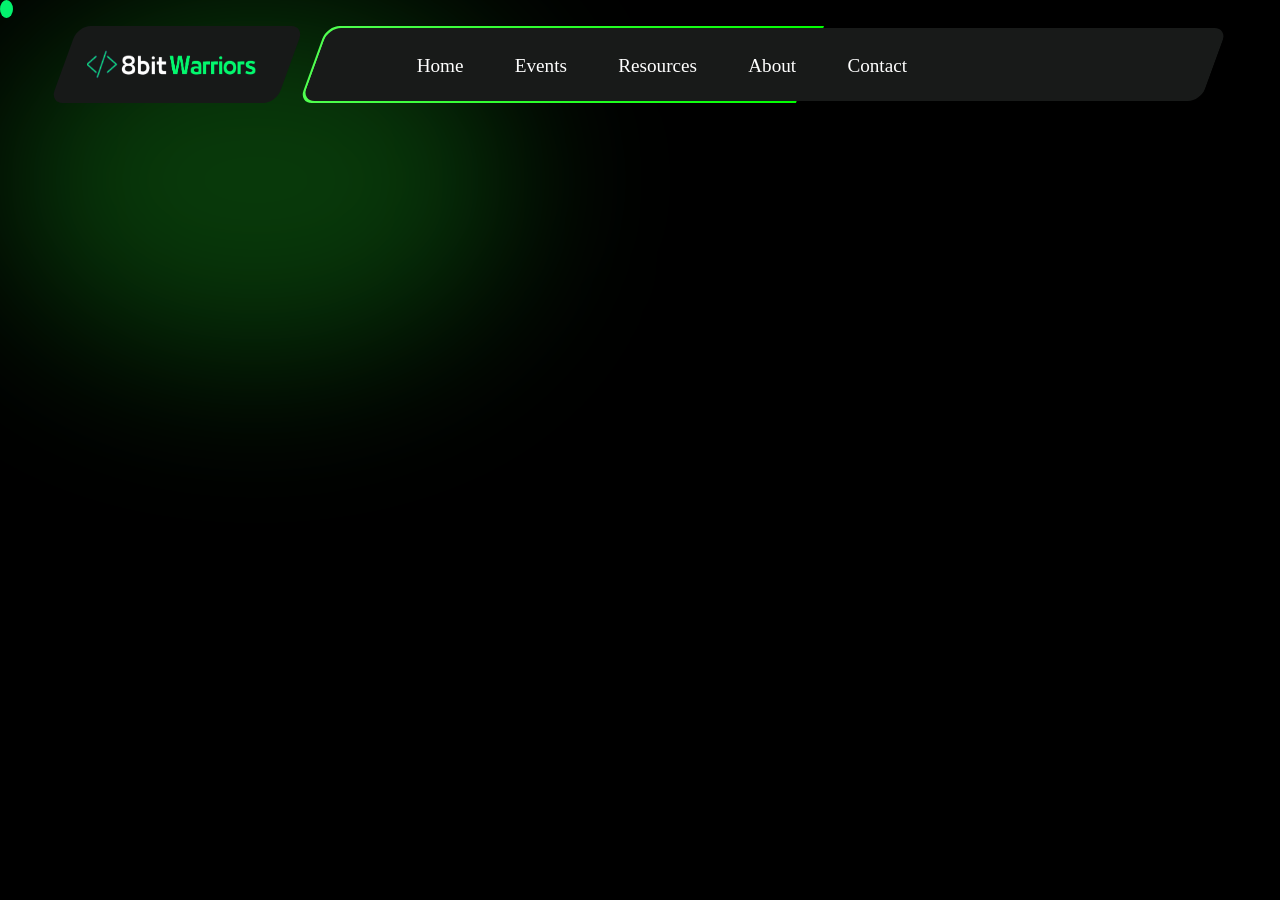
==== index.html @ b66afc51 "nav bar added" ====
<!DOCTYPE html>
<html lang="en">
<head>
    <meta charset="UTF-8">
    <meta name="viewport" content="width=device-width, initial-scale=1.0">
    <title>Document</title>
    <link rel="stylesheet" href="index.css">
</head>
<body>
    <div class="main">
        <div class="cursor"></div>
            <div class="cursor-blur"></div>
            <div class="header">
                <div class="navbar">
                    <div class="navleft">
                        <div class="border1">
                            <img src="./Images/8bitwarriors-removebg-preview.png">
                        </div>
                    </div>
                    <div class="navwrap">
                        <div class="lightning"></div>
                        <div class="navright">
                            <div class="border2">
                                    <div class="inner-div">
                                        <a href="https://www.youtube.com/">Home</a>
                                        <a href="#">Events</a>
                                        <a href="#">Resources</a>
                                        <a href="#">About</a>
                                        <a href="#">Contact</a>
                                    </div>
                                    <div class="movinglight">
                                        
                                    </div>
                                </div>
                            </div>
                        </div>
                    </div>
            </div>
            <div class="page1">
                
            </div>
            </div>
        </div>
        <script src="index.js"></script>
    
    
</body>
</html>
---- index.css ----
*{
    margin: 0;
    padding: 0;
    box-sizing: border-box;
    font-family: 'Gilroy';
}
html,body{
    height: 100%;
    width: 100%;
    background-color: black;
}

body{
    cursor: none;
}
.cursor {
    height: 2%;
    width: 1%;
    background-color: #04F96E;
    border-radius: 50%;
    position: absolute;
    z-index: 19;
    mix-blend-mode: difference;
    transition: all linear 0.1s;
}
.cursor-blur {
    height: 40%;
    width:40%;
    background-color: rgba(28, 191, 33, 0.3);
    border-radius: 50%;
    position: absolute;
    filter: blur(80px);
    z-index: 9;
    transition: all linear 0.4s;
}
.main{
    height: 100vh;
    width: 100%;
    overflow: hidden;
    position: relative;
}
.header{
    display: flex;
    align-items: center;
    justify-content: center;
    height: 6vw;
    margin: auto;
    margin-top: 2vw;
    width: 100%;
    overflow: hidden;

}
.navbar{
    /* margin-top: 2vw; */
    height: 6vw;
    width: 90%;
    position: absolute;
    z-index: 99;
    /* background-color: rgb(0, 0, 0); */
    display: flex;
    gap: 2%;
    /* clip-path: polygon(10% 0%, 90% 0%, 100% 100%, 0% 100%); */
    transform-origin: right;
    /* clip-path: polygon(0 0, 100% 0, 100% 100%, 0 80%);    */
    
}
.navleft{
    height: 100%;
    width: 20%;
    background-color:#171918;
    border-radius: 1vw;
    transform: skew(-20deg);
}
.navright{
    height: 96%;
    width: 99.5%;
    /* background-color:black; */
    border-radius: 1vw;
    pointer-events: none;
    overflow: hidden;
}
.border2{
    height: 100%;
    width: 100%;
    background-color: #181A19;
    
    position: relative;
    pointer-events: none;
    
} 



.lightning{
    position: absolute;
    top: -200%;
    right: 45%;
    height: 50vh;
    width: 190vh;
    background:linear-gradient(to right,transparent,rgb(230, 255, 230),rgb(92, 255, 92),rgb(0, 255, 0));
    transform-origin: bottom right;
    animation: animate 5s linear infinite;
    pointer-events: none;
}
                @keyframes animate{
                    0%{
                        transform: rotate(0deg);
                    }
                    100%{
                        transform: rotate(360deg);
                    }
                }
                .navwrap{
                    transform: skew(-20deg);
                    height: 100%;
                    width: 80%;
                    /* background-color: rgba(109, 109, 109, 0.409); */
                    
                    border-radius: 1vw;
                    overflow: hidden;
                    position: relative;
                    display: flex;
                    align-items: center;
                    justify-content: center;
                    pointer-events: none;
}

.navleft .border1 img{
    height: 100%;
    width: 95%;
    padding: 10%;
    
    
}
.border2 h4{
    color: white;
    font-style: normal;
    display: flex;
    flex-direction: row;
    
    
}


.inner-div{
    height: 5vw;
    width: 80%;

    position: absolute;
    z-index: 100;
    transform: skew(20deg);
    display: flex;
    align-items: center;
    pointer-events: auto;
    padding: 3vw 6vw;
    font-size: 1.5vw;
    pointer-events: none;
}
.border1{
    width: 100%;
    height: 100%;
    transform: skew(20deg);
}

.inner-div a {
   text-decoration: none;
   color: white;
   font-style: normal;
   pointer-events: auto;
   padding: 2vw 2vw;
   
}
.inner-div a:hover{
    border-radius: 5%;
    cursor: pointer;
}
.page1{
    color: white;
}
.page1 h1{
    color: rgb(188, 43, 255);
}
.page1 h1:hover .cursor{
    transform: scale(2);
}
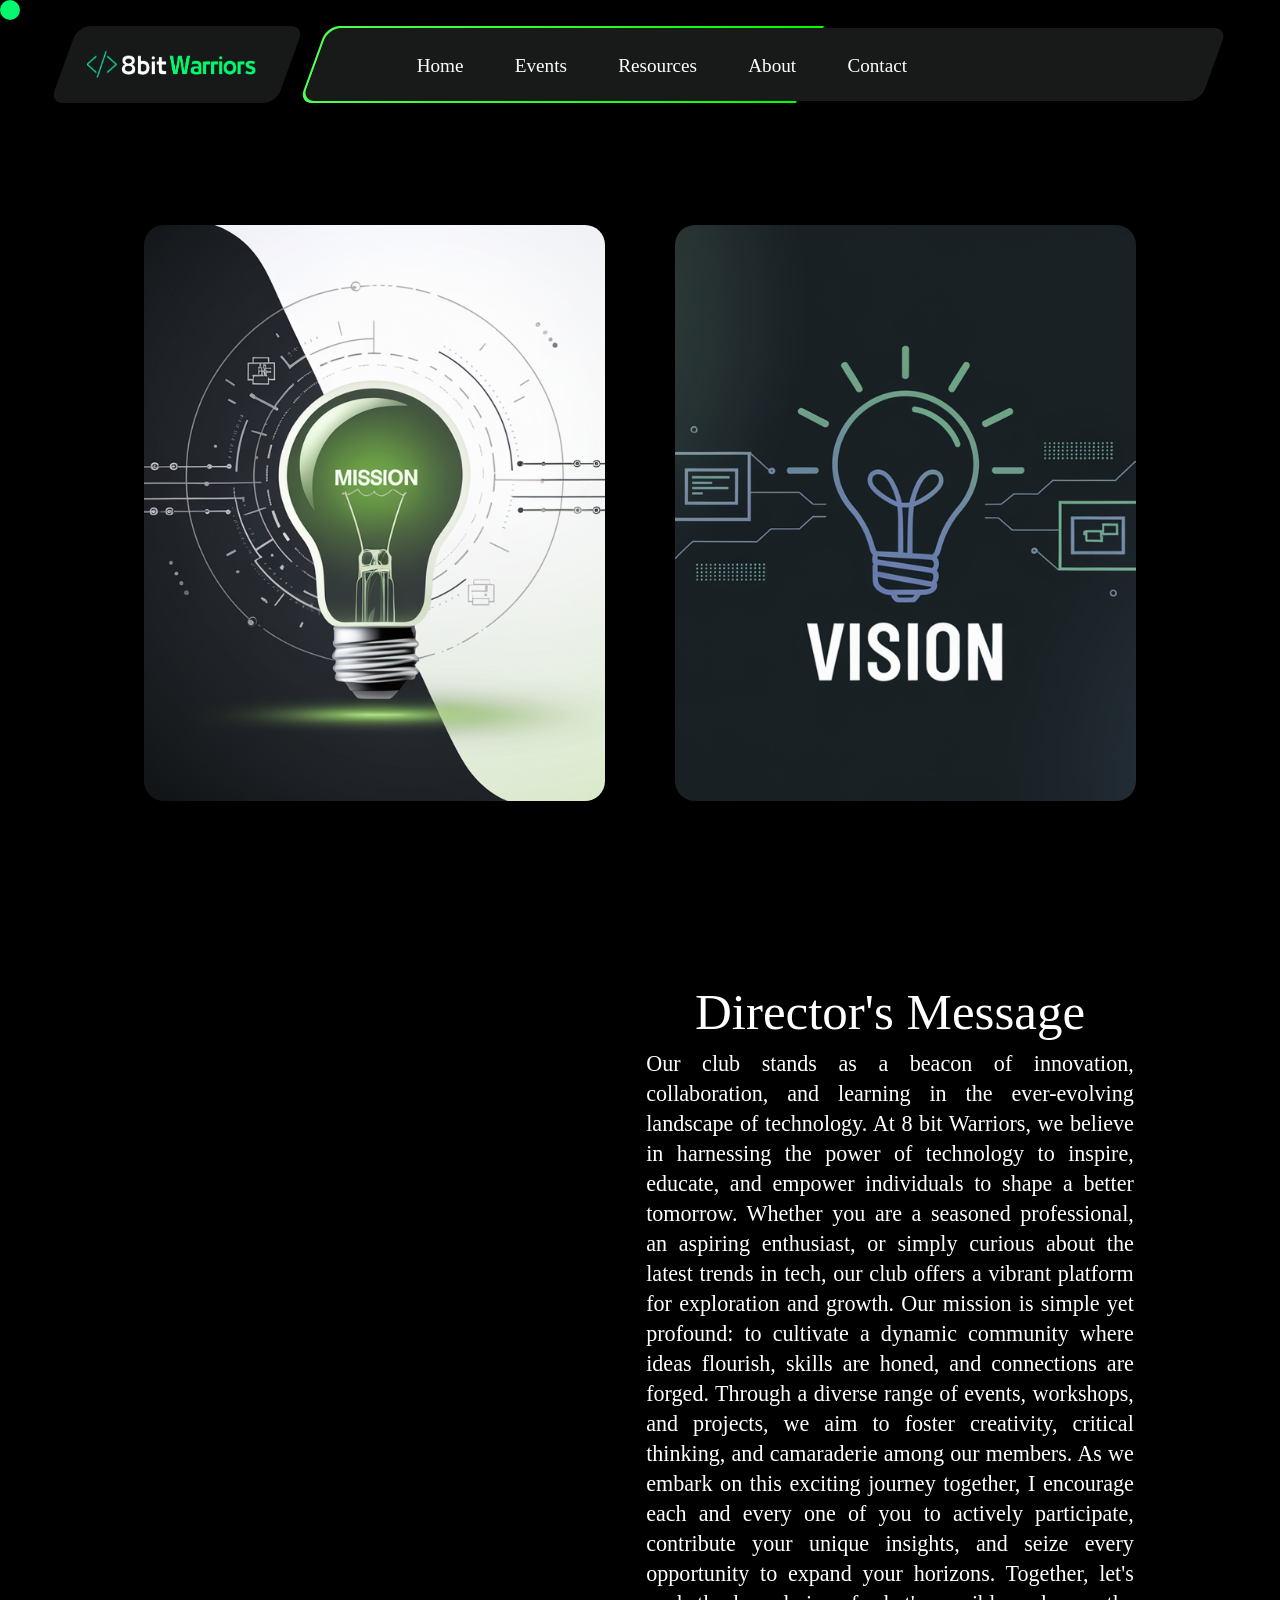
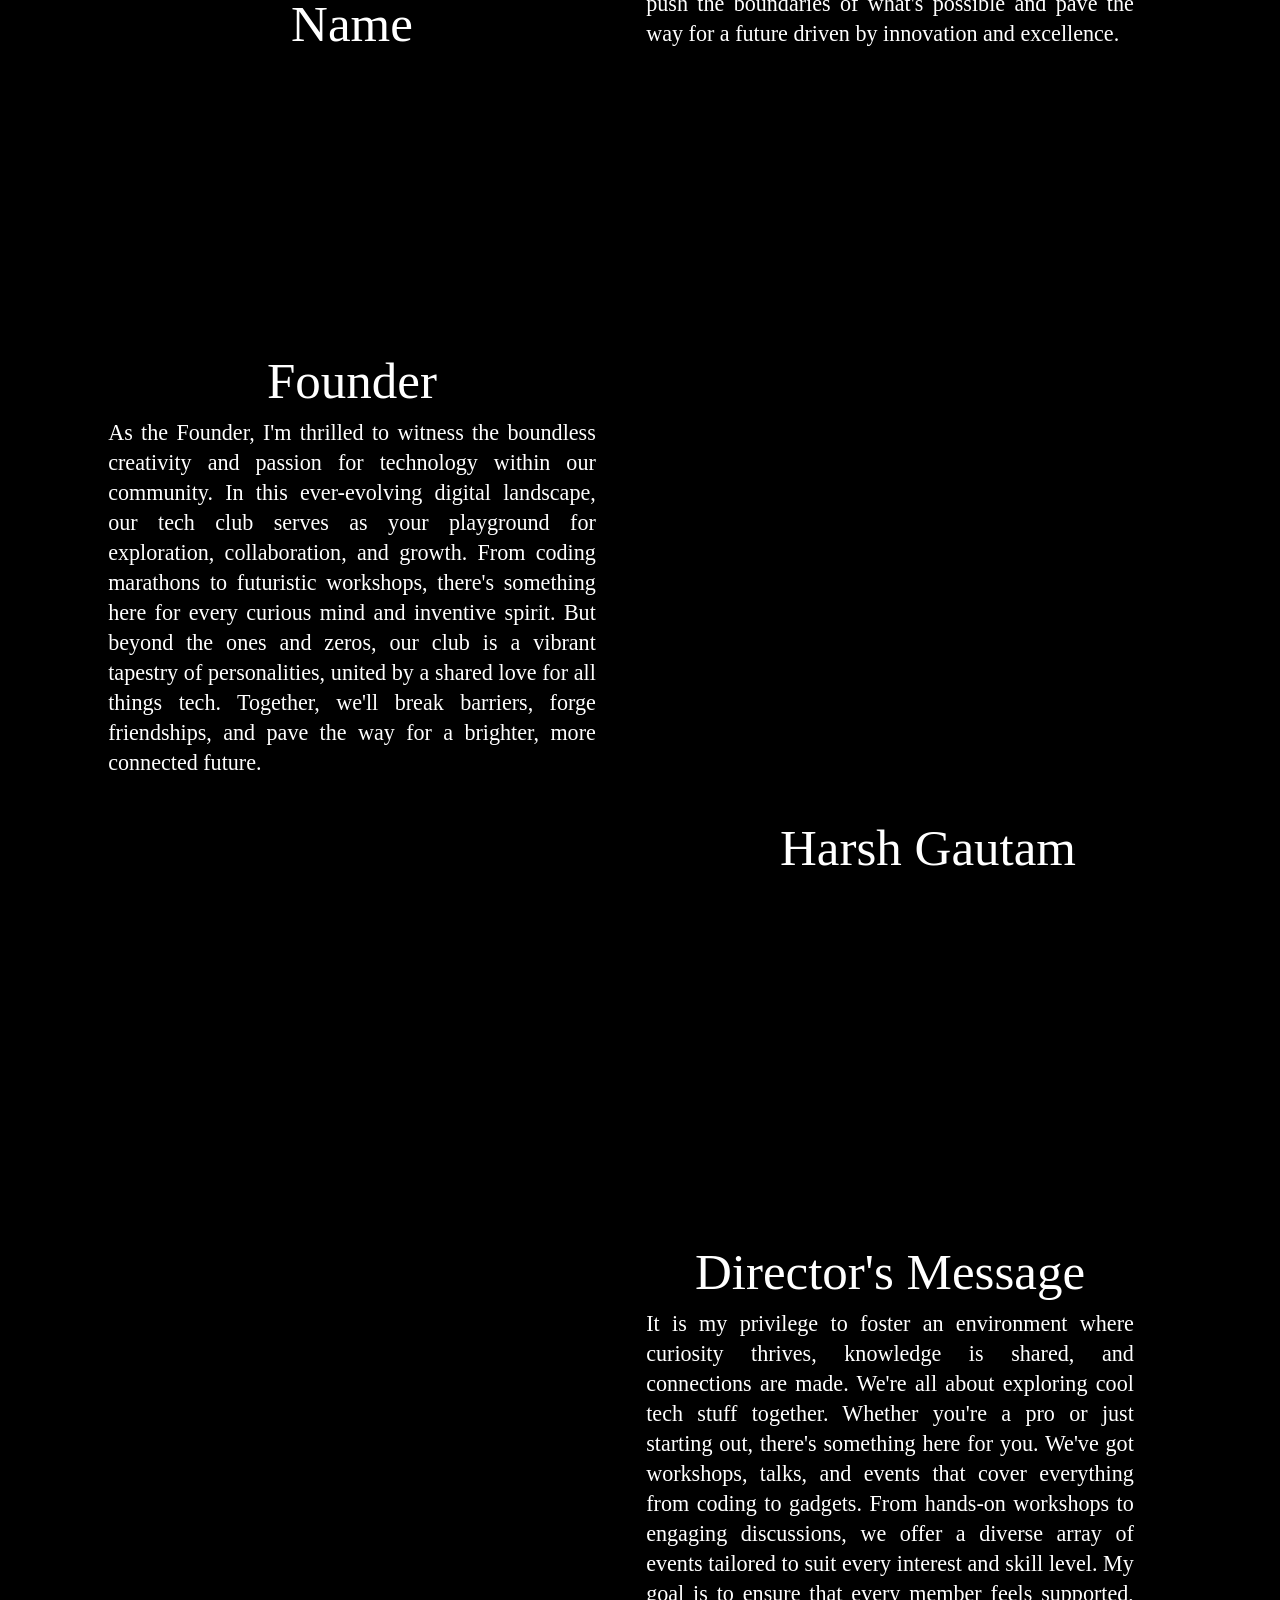
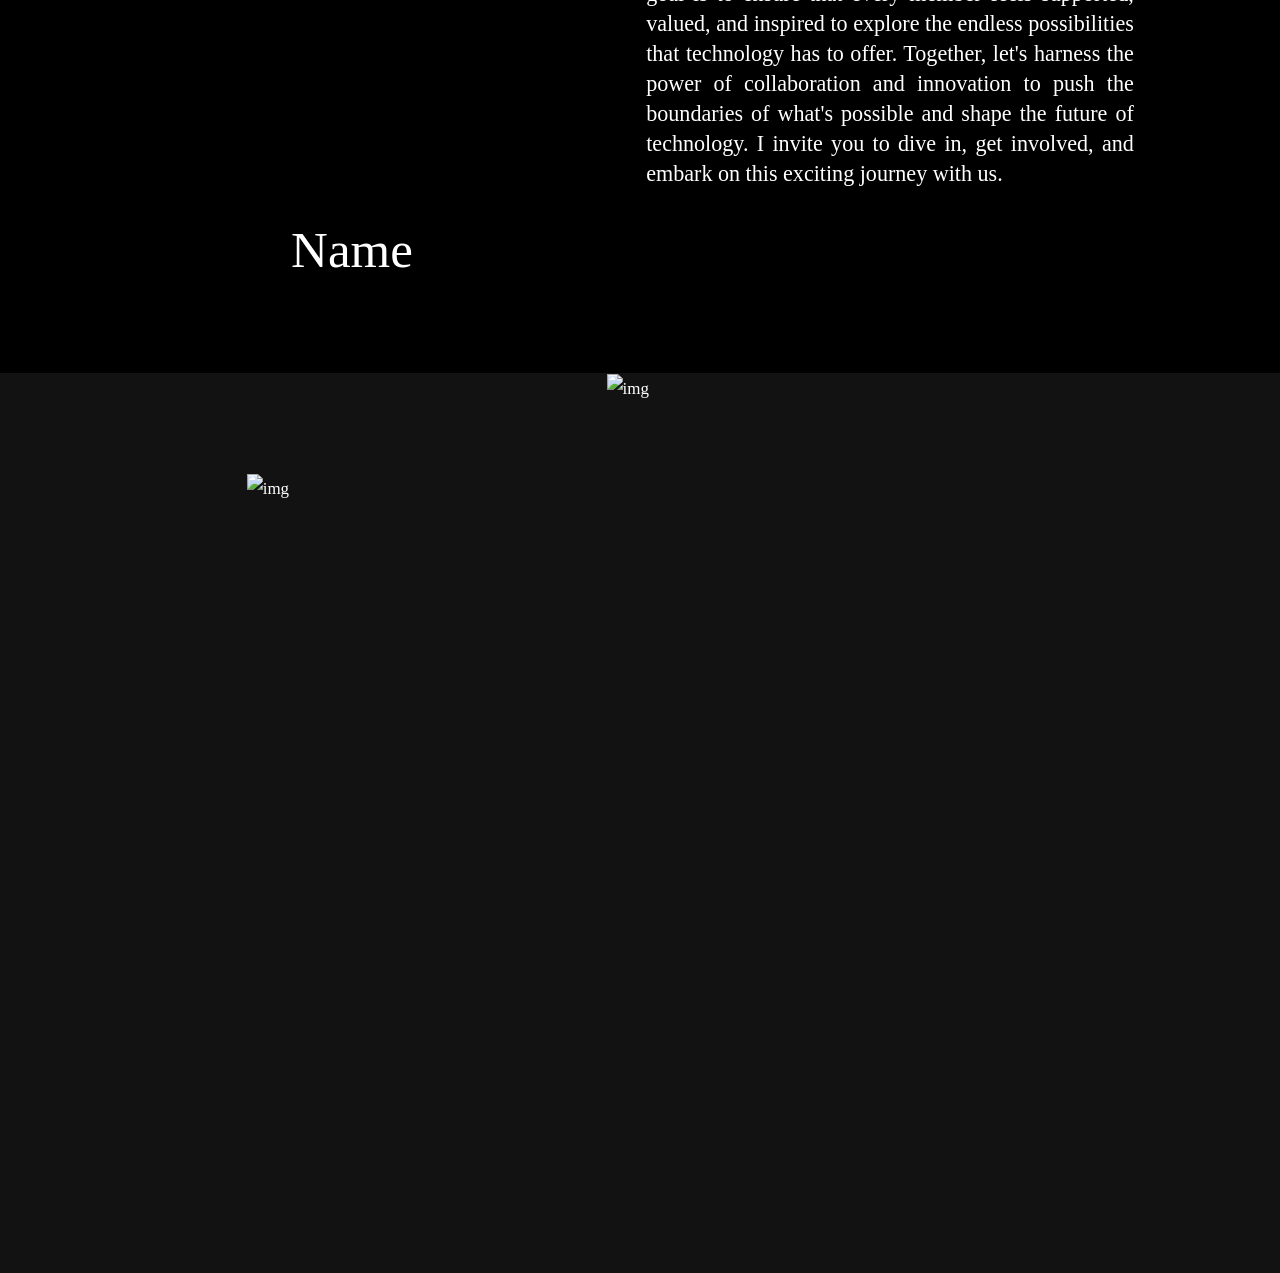
==== commit 3ae23dfd: "second commit" ====
--- a/index.html
+++ b/index.html
@@ -3,46 +3,257 @@
 <head>
     <meta charset="UTF-8">
     <meta name="viewport" content="width=device-width, initial-scale=1.0">
-    <title>Document</title>
+    <title>8 Bit Warriors</title>
+    <link rel="stylesheet" href="https://cdn.jsdelivr.net/npm/swiper@11/swiper-bundle.min.css">
+    <link rel="stylesheet" href="https://cdnjs.cloudflare.com/ajax/libs/font-awesome/6.5.2/css/all.min.css">
     <link rel="stylesheet" href="index.css">
+    <script defer src="https://code.jquery.com/jquery-3.6.0.min.js"></script>
+    <script defer src="https://cdn.jsdelivr.net/npm/swiper@11/swiper-bundle.min.js"></script>
+    <script defer src="index.js"></script>
+    
 </head>
 <body>
     <div class="main">
         <div class="cursor"></div>
-            <div class="cursor-blur"></div>
-            <div class="header">
-                <div class="navbar">
-                    <div class="navleft">
-                        <div class="border1">
-                            <img src="./Images/8bitwarriors-removebg-preview.png">
-                        </div>
-                    </div>
-                    <div class="navwrap">
-                        <div class="lightning"></div>
-                        <div class="navright">
-                            <div class="border2">
-                                    <div class="inner-div">
-                                        <a href="https://www.youtube.com/">Home</a>
-                                        <a href="#">Events</a>
-                                        <a href="#">Resources</a>
-                                        <a href="#">About</a>
-                                        <a href="#">Contact</a>
-                                    </div>
-                                    <div class="movinglight">
-                                        
-                                    </div>
-                                </div>
-                            </div>
-                        </div>
-                    </div>
-            </div>
-            <div class="page1">
-                
-            </div>
+        <div class="cursor-blur"></div>
+        <div class="header">
+            <div class="navbar">
+                <div class="navleft">
+                    <div class="border1">
+                        <img src="./Images/8bitwarriors-removebg-preview.png" alt="8 Bit Warriors Logo">
+                    </div>
+                </div>
+                <div class="navwrap">
+                    <div class="lightning"></div>
+                    <div class="navright">
+                        <div class="border2">
+                            <div class="inner-div">
+                                <a href="https://www.youtube.com/">Home</a>
+                                <a href="#">Events</a>
+                                <a href="#">Resources</a>
+                                <a href="#">About</a>
+                                <a href="#">Contact</a>
+                            </div>
+                            <div class="movinglight"></div>
+                        </div>
+                    </div>
+                </div>
             </div>
         </div>
-        <script src="index.js"></script>
-    
-    
+        <div class="cards-container">
+            <div class="card" id="card1">
+                <div class="overlay">
+                    <h4>MISSION</h4>
+                    <p>
+                        To empower students by fostering innovation, technical excellence, and collaborative learning through hands-on experiences, mentorship, and community-driven initiatives. We strive to create an environment where tech enthusiasts can develop practical skills, solve real-world problems, and cultivate a passion for lifelong learning and technological advancement.
+                    </p>
+                </div>
+            </div>
+            <div class="card" id="card2">
+                <div class="overlay">
+                    <h4>VISION</h4>
+                    <p>
+                        To become a leading hub of innovation and technical expertise where aspiring engineers, programmers, and tech enthusiasts are inspired to explore, innovate, and contribute to technological advancements, enabling them to thrive in a competitive and ever-evolving global landscape.
+                    </p>
+                </div>
+            </div>
+        </div>
+        <div class="page2" id="page">
+            
+          <div class="page2-left">
+           <img src="/images/1.jpeg" alt="Image found">
+            <span>Name</span>
+            
+          </div>
+          <div class="page2-right">
+            <span>Director's Message</span>
+            <p>
+             
+            Our club stands as a beacon of innovation, collaboration, and learning in the ever-evolving landscape of technology. At 8 bit Warriors, we believe in harnessing the power of technology to inspire, educate, and empower individuals to shape a better tomorrow. Whether you are a seasoned professional, an aspiring enthusiast, or simply curious about the latest trends in tech, our club offers a vibrant platform for exploration and growth. Our mission is simple yet profound: to cultivate a dynamic community where ideas flourish, skills are honed, and connections are forged. Through a diverse range of events, workshops, and projects, we aim to foster creativity, critical thinking, and camaraderie among our members. As we embark on this exciting journey together, I encourage each and every one of you to actively participate, contribute your unique insights, and seize every opportunity to expand your horizons. Together, let's push the boundaries of what's possible and pave the way for a future driven by innovation and excellence.
+            </p>
+          </div>
+        </div>
+        <div class="page3" id="page">
+            
+            <div class="page3-left">
+                <span>Founder</span>
+                <p>
+                    As the Founder, I'm thrilled to witness the boundless creativity and passion for technology within our community. In this ever-evolving digital landscape, our tech club serves as your playground for exploration, collaboration, and growth. From coding marathons to futuristic workshops, there's something here for every curious mind and inventive spirit. But beyond the ones and zeros, our club is a vibrant tapestry of personalities, united by a shared love for all things tech. Together, we'll break barriers, forge friendships, and pave the way for a brighter, more connected future.
+                </p>
+              
+            </div>
+            <div class="page3-right">
+                <img src="/images/2.jpeg" alt="Image found">
+              <span>Harsh Gautam</span>
+              
+            </div>
+          </div>
+          <div class="page4" id="page">
+            
+            <div class="page4-left">
+             <img src="/images/8.jpeg" alt="Image found">
+              <span>Name</span>
+              
+            </div>
+            <div class="page4-right">
+              <span>Director's Message</span>
+              <p>
+               
+                It is my privilege to foster an environment where curiosity thrives, knowledge is shared, and connections are made. We're all about exploring cool tech stuff together. Whether you're a pro or just starting out, there's something here for you. We've got workshops, talks, and events that cover everything from coding to gadgets. From hands-on workshops to engaging discussions, we offer a diverse array of events tailored to suit every interest and skill level. My goal is to ensure that every member feels supported, valued, and inspired to explore the endless possibilities that technology has to offer. Together, let's harness the power of collaboration and innovation to push the boundaries of what's possible and shape the future of technology. I invite you to dive in, get involved, and embark on this exciting journey with us.
+              </p>
+            </div>
+          </div>
+          <section class="creative-photography--slider theme1">
+            <div class="swiper-container photography-swiper--slider">
+                <div class="swiper-wrapper">
+                    <!-- Slide 1 -->
+                    <div class="swiper-slide">
+                        <div class="photography-slider--item">
+                            <!-- Layer Image -->
+                            <div class="photography-slider--layer">
+                                <img src="https://imgpanda.com/upload/ib/QTBKjzDqxD.png" alt="img">
+                            </div>
+                            <div class="photography-slider--content">
+                                <div class="photography-slider--image">
+                                    <img src="https://imgpanda.com/upload/ib/QgDfPHowhf.jpg" alt="img">								
+                                    <div class="photography-slider--inner">
+                                        <div class="photography-heading">
+                                            <div class="photography-item--inner">
+                                                <h1 class="photography-item--title">Image <br> <span>Gallery</span></h1>
+                                                
+                                            </div>
+                                        </div>
+                                    </div>
+                                </div>
+                            </div>
+                        </div>
+                    </div>
+                    <!-- Slide 2 -->
+                    <div class="swiper-slide">
+                        <div class="photography-slider--item">
+                            <!-- Layer Image -->
+                            <div class="photography-slider--layer">
+                                <img src="https://imgpanda.com/upload/ib/QTBKjzDqxD.png" alt="img">
+                            </div>
+                            <div class="photography-slider--content">
+                                <div class="photography-slider--image">
+                                    <img src="https://imgpanda.com/upload/ib/sq4ALbEhIS.jpg" alt="img">								
+                                    <div class="photography-slider--inner">
+                                        <div class="photography-heading">
+                                            <div class="photography-item--inner">
+                                                <h1 class="photography-item--title">Image <br> <span>Gallery</span></h1>
+                                                
+                                            </div>
+                                        </div>
+                                    </div>
+                                </div>
+                            </div>
+                        </div>
+                    </div>
+                    <!-- Slide 3 -->
+                    <div class="swiper-slide">
+                        <div class="photography-slider--item">
+                            <!-- Layer Image -->
+                            <div class="photography-slider--layer">
+                                <img src="https://imgpanda.com/upload/ib/QTBKjzDqxD.png" alt="img">
+                            </div>
+                            <div class="photography-slider--content">
+                                <div class="photography-slider--image">
+                                    <img src="https://imgpanda.com/upload/ib/I4qmZchHEP.jpg" alt="img">								
+                                    <div class="photography-slider--inner">
+                                        <div class="photography-heading">
+                                            <div class="photography-item--inner">
+                                                <h1 class="photography-item--title">Image <br> <span>Gallery</span></h1>
+                                                
+                                            </div>
+                                        </div>
+                                    </div>
+                                </div>
+                            </div>
+                        </div>
+                    </div>
+                    <!-- Slide 4 -->
+                    <div class="swiper-slide">
+                        <div class="photography-slider--item">
+                            <!-- Layer Image -->
+                            <div class="photography-slider--layer">
+                                <img src="https://imgpanda.com/upload/ib/QTBKjzDqxD.png" alt="img">
+                            </div>
+                            <div class="photography-slider--content">
+                                <div class="photography-slider--image">
+                                    <img src="https://imgpanda.com/upload/ib/3MT0ktDOF4.jpg" alt="img">								
+                                    <div class="photography-slider--inner">
+                                        <div class="photography-heading">
+                                            <div class="photography-item--inner">
+                                                <h1 class="photography-item--title">Image <br> <span>Gallery</span></h1>
+                                                
+                                            </div>
+                                        </div>
+                                    </div>
+                                </div>
+                            </div>
+                        </div>
+                    </div>
+                    <!-- Slide 5 -->
+                    <div class="swiper-slide">
+                        <div class="photography-slider--item">
+                            <!-- Layer Image -->
+                            <div class="photography-slider--layer">
+                                <img src="https://imgpanda.com/upload/ib/QTBKjzDqxD.png" alt="img">
+                            </div>
+                            <div class="photography-slider--content">
+                                <div class="photography-slider--image">
+                                    <img src="https://imgpanda.com/upload/ib/ciuzppjWeC.jpg" alt="img">								
+                                    <div class="photography-slider--inner">
+                                        <div class="photography-heading">
+                                            <div class="photography-item--inner">
+                                                <h1 class="photography-item--title">Image <br> <span>Gallery</span></h1>
+                                                
+                                            </div>
+                                        </div>
+                                    </div>
+                                </div>
+                            </div>
+                        </div>
+                    </div>
+                    <!-- Slide 6 -->
+                    <div class="swiper-slide">
+                        <div class="photography-slider--item">
+                            <!-- Layer Image -->
+                            <div class="photography-slider--layer">
+                                <img src="https://imgpanda.com/upload/ib/QTBKjzDqxD.png" alt="img">
+                            </div>
+                            <div class="photography-slider--content">
+                                <div class="photography-slider--image">
+                                    <img src="https://imgpanda.com/upload/ib/P4k8H9khvt.jpg" alt="img">								
+                                    <div class="photography-slider--inner">
+                                        <div class="photography-heading">
+                                            <div class="photography-item--inner">
+                                                <h1 class="photography-item--title">Image <br> <span>Gallery</span></h1>
+                                                
+                                            </div>
+                                        </div>
+                                    </div>
+                                </div>
+                            </div>
+                        </div>
+                    </div>
+                    <!-- Pagination -->
+                    <div class="creative-swiper--dots">
+                    <div class="swiper-pagination"></div>
+                    </div>
+                </div>
+            </div>
+            
+        </section>
+
+        <!-- </div> -->
+    </div>
+
+    <script src="https://cdnjs.cloudflare.com/ajax/libs/gsap/3.9.1/gsap.min.js"></script>
+    <script src="https://cdnjs.cloudflare.com/ajax/libs/gsap/3.9.1/ScrollTrigger.min.js"></script>
+    <script src="index.js">
+        
+    </script>
 </body>
 </html>
--- a/index.css
+++ b/index.css
@@ -1,44 +1,51 @@
-*{
+* {
     margin: 0;
     padding: 0;
     box-sizing: border-box;
-    font-family: 'Gilroy';
-}
-html,body{
-    height: 100%;
-    width: 100%;
+    font-family: "Gilroy";
+    color: #fff;
+}
+
+html, body {
+    height: 100%; 
+    width: 100%;
+}
+body{
+    cursor: none
+}
+
+
+.main {
+    width: 100%;
+    overflow: hidden; 
+    position: relative;
     background-color: black;
 }
-
-body{
-    cursor: none;
-}
 .cursor {
-    height: 2%;
-    width: 1%;
+    height: 20px;
+    width: 20px;
     background-color: #04F96E;
     border-radius: 50%;
-    position: absolute;
-    z-index: 19;
+    position: fixed;
+    z-index: 10;
     mix-blend-mode: difference;
     transition: all linear 0.1s;
-}
-.cursor-blur {
-    height: 40%;
-    width:40%;
+    
+}
+/* .cursor-blur {
+    height: 400px;
+    width:400px;
     background-color: rgba(28, 191, 33, 0.3);
     border-radius: 50%;
-    position: absolute;
-    filter: blur(80px);
+    position: fixed;
+    filter: blur(50px);
     z-index: 9;
     transition: all linear 0.4s;
-}
-.main{
-    height: 100vh;
-    width: 100%;
-    overflow: hidden;
-    position: relative;
-}
+    
+} */
+
+
+
 .header{
     display: flex;
     align-items: center;
@@ -48,7 +55,8 @@
     margin-top: 2vw;
     width: 100%;
     overflow: hidden;
-
+    /* position: sticky;
+    top: 0; */
 }
 .navbar{
     /* margin-top: 2vw; */
@@ -76,7 +84,7 @@
     width: 99.5%;
     /* background-color:black; */
     border-radius: 1vw;
-    pointer-events: none;
+    /* pointer-events: none; */
     overflow: hidden;
 }
 .border2{
@@ -85,7 +93,7 @@
     background-color: #181A19;
     
     position: relative;
-    pointer-events: none;
+    
     
 } 
 
@@ -100,7 +108,7 @@
     background:linear-gradient(to right,transparent,rgb(230, 255, 230),rgb(92, 255, 92),rgb(0, 255, 0));
     transform-origin: bottom right;
     animation: animate 5s linear infinite;
-    pointer-events: none;
+    
 }
                 @keyframes animate{
                     0%{
@@ -122,14 +130,14 @@
                     display: flex;
                     align-items: center;
                     justify-content: center;
-                    pointer-events: none;
+                    pointer-events: all;
 }
 
 .navleft .border1 img{
     height: 100%;
     width: 95%;
     padding: 10%;
-    
+    pointer-events: none;
     
 }
 .border2 h4{
@@ -151,10 +159,11 @@
     transform: skew(20deg);
     display: flex;
     align-items: center;
-    pointer-events: auto;
+    
     padding: 3vw 6vw;
     font-size: 1.5vw;
-    pointer-events: none;
+    
+    
 }
 .border1{
     width: 100%;
@@ -166,20 +175,549 @@
    text-decoration: none;
    color: white;
    font-style: normal;
-   pointer-events: auto;
+   
    padding: 2vw 2vw;
+   
    
 }
 .inner-div a:hover{
     border-radius: 5%;
     cursor: pointer;
 }
-.page1{
-    color: white;
-}
-.page1 h1{
-    color: rgb(188, 43, 255);
-}
-.page1 h1:hover .cursor{
-    transform: scale(2);
-}
+
+
+
+.cards-container {
+    background-color: black;
+    height: 80vh;
+    width: 90%;
+    display: flex;
+    align-items: center;
+    justify-content: center;
+    gap: 70px;
+    position: relative;
+    z-index: 8;
+    margin: auto;
+    margin-top: 3em;
+  }
+  .card {
+    height: 80%;
+    width: 40%;
+    /* background-color: blue; */
+    z-index: 20;
+    border-radius: 20px;
+    background-size: cover;
+    background-position: center;
+    overflow: hidden;
+    transition: all ease 0.6s;
+    
+  }
+  #card1 {
+    background-image: url(/Images/mission.webp);
+  }
+  #card2 {
+    background-image: url(/Images/vision.webp);
+  }
+ 
+  .overlay {
+    height: 100%;
+    width: 100%;
+    background-color: #03F96D;
+    padding:3em;
+    /* padding-top: 160px; */
+    opacity: 0;
+   
+    transition: all ease 0.6s;
+  }
+  .overlay h4 {
+    color: #000;
+    font-size: 40px;
+    text-transform: uppercase;
+    white-space: nowrap;
+    margin-bottom: 0.5em;
+    font-weight: 800;
+    padding-left: 2.8em;
+  }
+  .overlay p {
+    color: #000;
+    font-size: 22px;
+    margin-left: 1em;
+  }
+  .card:hover .overlay {
+    opacity: 1;
+  }
+  .page2{
+    height: 100vh;
+    width: 90%;
+    background-color: black;
+    margin: auto;
+    display: flex;
+    align-items: center;
+    justify-content: center;
+  }
+  .page2-left{
+    display: flex;
+    flex-direction: column;
+    align-items: center;
+    justify-content: center;
+  }
+  .page2-left img{
+    height: 500px;
+    width: 500px;
+    object-fit: cover;
+    border-radius: 50%;
+    padding: 3rem;
+    z-index: 20;
+    margin-top: 9em;
+    pointer-events: none;
+    
+  }
+.page2-left span{
+    font-size: 3em;
+    margin-bottom: 1em;
+    color: white;
+}
+.page2-right {
+    display: flex;
+    flex-direction: column;
+    align-items: center;
+    justify-content: center;
+    width: 50%;
+}
+.page2-right span{
+    font-size: 3em;
+    
+    color: white;
+}
+.page2-right p{
+    color: white;
+    font-size: 1.3em;
+    margin-top: 1em;
+    text-align: justify;
+    padding: 0 2em;
+}
+.page3{
+    height: 100vh;
+    width: 90%;
+    background-color:black;
+    margin: auto;
+    display: flex;
+    align-items: center;
+    justify-content: center;
+}
+.page3-left{
+    display: flex;
+    flex-direction: column;
+    align-items: center;
+    justify-content: center;
+    width: 50%;
+}
+.page3-left span{
+    font-size: 3em;
+   margin-top: -2em;
+    color: white;
+}
+.page3-left p{
+    color: white;
+    font-size: 1.3em;
+    margin-top: 1em;
+    text-align: justify;
+    padding: 0 2em;
+}
+.page3-right{
+    display: flex;
+    flex-direction: column;
+    align-items: center;
+    justify-content: center;
+    width: 50%;
+}
+.page3-right img{
+    height: 500px;
+    width: 500px;
+    object-fit: cover;
+    border-radius: 50%;
+    padding: 3rem;
+    z-index: 20;
+    margin-top: 3em;
+    pointer-events: none;
+    
+}
+.page3-right span{
+    font-size: 3em;
+    color: white;
+    margin-bottom: 2em;
+}
+.page4{
+    height: 100vh;
+    width: 90%;
+    background-color: black;
+    margin: auto;
+    display: flex;
+    align-items: center;
+    justify-content: center;
+  }
+  .page4-left{
+    display: flex;
+    flex-direction: column;
+    align-items: center;
+    justify-content: center;
+  }
+  .page4-left img{
+    height: 500px;
+    width: 500px;
+    object-fit: cover;
+    border-radius: 50%;
+    padding: 3rem;
+    margin-top: 9em;
+    z-index: 30;
+    pointer-events: none;
+    
+  }
+.page4-left span{
+    font-size: 3em;
+    color: white;
+}
+.page4-right {
+    display: flex;
+    flex-direction: column;
+    align-items: center;
+    justify-content: center;
+    width: 50%;
+}
+.page4-right span{
+    font-size: 3em;
+
+    color: white;
+}
+.page4-right p{
+    color: white;
+    font-size: 1.3em;
+    margin-top: 1em;
+    text-align: justify;
+    padding: 0 2em;
+
+}
+
+img { position: relative; z-index: 20; pointer-events: none; /* Higher z-index */ }
+
+/* Copyright (c) 2024 by CreativeSalahu (https://codepen.io/CreativeSalahu/pen/rNgpJXo) */
+@import url('https://fonts.googleapis.com/css2?family=DM+Sans:ital,opsz,wght@0,9..40,100..1000;1,9..40,100..1000&display=swap');
+body{
+	font-size: 17px;
+	line-height: 30px;
+	font-weight: 400;
+	-moz-osx-font-smoothing: grayscale;
+	word-break: break-word;
+	-webkit-font-smoothing: antialiased;
+  font-family: "DM Sans", sans-serif;
+  margin: 0;
+  overflow-x: hidden;
+  color: #fff;
+  background-color: #1a1a1a;
+}
+body, div {
+	margin: 0;
+	padding: 0;
+}
+*, *::before, *::after {
+	box-sizing: border-box;
+}
+img {
+	-ms-interpolation-mode: bicubic;
+	border: 0;
+	vertical-align: middle;
+	max-width: 100%;
+	height: auto;
+}
+/* ============ Full Page Slider ================= */
+.creative-photography--slider {
+    background-color: #121212;
+    padding: 0px 100px 100px 0px;
+    position: relative;
+}
+.photography-slider--item {
+    position: relative;
+    overflow: hidden;
+    height: calc(100vh - 100px);
+}
+.photography-slider--layer {
+    position: absolute;
+    top: 0px;
+    z-index: 1;
+    left: auto;
+    right: 45%;
+}
+.photography-slider--layer img{
+    width: 100%;
+}
+.photography-slider--content {
+    position: relative;
+    height: 100%;
+    margin-top: 100px;
+}
+.photography-slider--content .photography-slider--image {
+    background-position: 50%;
+    background-repeat: no-repeat;
+    background-size: cover;
+    left: 0;
+    top: 0;
+    right: 0;
+    bottom: 0;
+    width: 100%;
+    height: 100%;
+    -webkit-transition: all 2s linear;
+    -moz-transition: all 2s linear;
+    transition: all 2s linear;
+    position: relative;
+    max-width: 72.917vw;
+    margin-left: auto;
+    opacity: 1;
+}
+.photography-slider--content .photography-slider--image img{
+    width: 100%;
+    height: 100%;
+    object-fit: cover;
+}
+.photography-slider--inner {
+    position: absolute;
+    left: -16.5vw;
+    top: 50%;
+    transform: translateY(-50%) rotate(90deg);
+    transform-origin: center;
+    z-index: 2;
+}
+.photography-slider--inner .photography-heading {
+    margin-bottom: 0px;
+    position: relative;
+}
+.photography-slider--inner .photography-heading .photography-item--title{
+    font-size: 11.296vh;
+    line-height: 11.296vh;
+    font-weight: 700;
+    text-transform: uppercase;
+    margin: 0px;
+    letter-spacing: 0px;
+    opacity: 1;
+    transform: translateX(0px);
+    -webkit-transition: all 2.5s ease;
+    -moz-transition: all 2.5s ease;
+    transition: all 2.5s ease;
+    transform-origin: top;
+    z-index: 1;
+    position: relative;
+    opacity: 0;
+    transform-origin: top;
+    transform: translateX(200px);
+    -webkit-transition: all 2.5s ease;
+    -moz-transition: all 2.5s ease;
+    transition: all 2.5s ease;
+}
+.photography-slider--inner .photography-heading .photography-item--title-outline{
+    font-size: 20.111vh;
+    line-height: normal;
+    -webkit-text-stroke-width: 2px;
+    -webkit-text-stroke-color: #2F2F2F;
+    z-index: 0;
+    position: absolute;
+    bottom: -4.083vw;
+    opacity: 1;
+    transform: translateX(0px);
+    font-weight: 700;
+    text-transform: uppercase;
+    margin: 0px;
+    letter-spacing: 0px;
+    transform-origin: top;
+    -webkit-transition: all 2s ease;
+    -moz-transition: all 2s ease;
+    transition: all 2s ease;
+    -webkit-text-stroke-width: 3px;
+    -webkit-text-fill-color: transparent;
+    opacity: 0;
+    transform-origin: top;
+    transform: translateX(200px);
+    -webkit-transition: all 2s ease;
+    -moz-transition: all 2s ease;
+    transition: all 2s ease;
+}
+.swiper-slide-active .photography-heading .photography-item--title {
+    opacity: 1;
+    transform: translateX(0px);
+}
+.swiper-slide-active .photography-heading .photography-item--title-outline {
+    opacity: 1;
+    transform: translateX(0px);
+}
+.creative-photography--slider .creative-swiper--dots .swiper-pagination{
+    counter-reset: numbers;
+    display: flex;
+    flex-direction: column;
+    gap: 12px;
+    bottom: 0;
+    margin-top: 0px;
+    left: 25px;
+    width: 100%;
+}
+.creative-photography--slider .creative-swiper--dots .swiper-pagination span{
+    position: static;
+    background: #fff;
+    width: 10px;
+    height: 10px;
+    background-color: #ffffff;
+    border: 1px solid transparent;
+    border-radius: 100%;
+    display: inline-flex;
+    align-items: center;
+    justify-content: center;
+    margin: 0 14px;
+    cursor: pointer;
+    transition: all 0.5s ease-in-out;
+    opacity: 1;
+    font-size: 14px;
+    font-weight: 600;
+}
+.creative-swiper--dots .swiper-pagination span.swiper-pagination-bullet-active{
+   background-color: #b90808; 
+}
+.creative-swiper--dots .swiper-pagination .swiper-pagination-bullet::after {
+    content: '';
+    font-size: 24px;
+    font-weight: 600;
+    counter-increment: numbers;
+    content: "0" counter(numbers);
+    color: #b90808;
+    position: absolute;
+    bottom: calc(100% + 20px);
+    opacity: 0;
+    visibility: hidden;
+    transition: all 0.5s ease-in-out;
+}
+.creative-swiper--dots .swiper-pagination .swiper-pagination-bullet.swiper-pagination-bullet-active::after {
+    opacity: 1;
+    visibility: visible;
+}
+.creative-photography--slider .creative-photography--sidebar{
+    width: 100px;
+    position: absolute;
+    top: 0;
+    bottom: 0;
+    right: 0;
+    z-index: 1;
+    display: flex;
+    flex-direction: column;
+    justify-content: center;
+    align-items: center;
+}
+.creative-photography--sidebar ul{
+    position: relative;
+    margin: 0px;
+    padding: 0px;
+    list-style-type: none;
+    display: flex;
+    align-items: center;
+    gap: 36px;
+    flex-wrap: wrap;
+    flex-direction: column;
+}
+.creative-photography--sidebar ul li{
+    position: relative;
+    transform: rotate(90deg);
+}
+.creative-photography--sidebar ul li a{
+    font-size: 13px;
+    line-height: 15px;
+    width: 50px;
+    height: 27px;
+    border-radius: 100%;
+    background-color: transparent;
+    border: 1px solid #ffffff;
+    position: relative;
+    text-align: center;
+    display: flex;
+    justify-content: center;
+    align-items: center;
+    text-decoration: none;
+    color: #fff;
+    transition: all .25s cubic-bezier(.645, .045, .355, 1);
+}
+.creative-photography--sidebar ul li a:hover{
+    border-color: #b90808;
+    background-color: #b90808;
+    color: #ffffff;
+    transform: translateY(-3px);
+}
+
+/* ======================= Responsive Ipad Pro ============================== */
+@media screen and (max-width: 1366px) {
+    .photography-slider--inner .photography-heading .photography-item--title-outline {
+        font-size: 15.67vh;
+        line-height: 15.65vh;
+        bottom: -3.083vw;
+    }
+    .photography-slider--inner .photography-heading .photography-item--title span{
+        font-size: 9.444vh;
+        font-family: inherit;
+        font-style: inherit;
+        font-weight: inherit;
+        background-color: #0f0f0f;
+        display: inline-block;
+    }
+}
+/* ======================= Responsive Ipad ============================== */
+@media screen and (max-width: 991px) {
+    .photography-slider--content .photography-slider--image {
+        max-width: 100vw;
+    }
+    .photography-slider--inner{
+        left: 30px;
+        top: 60%;
+        transform: translateY(-50%) rotate(0deg);
+    }
+    .photography-slider--inner .photography-heading .photography-item--title span{
+        background-color: transparent;
+    }
+    .photography-slider--content{
+        margin-top: 0px;
+    }
+    .creative-photography--slider .creative-swiper--dots .swiper-pagination{
+        bottom: 60%;
+        left: 10px;
+    }
+}
+/* ======================= Responsive Ipad ============================== */
+@media screen and (max-width: 460px) {
+    .creative-photography--slider{
+        padding: 0px;
+    }
+    .creative-photography--slider .photography-slider--inner{
+        top: 50%;
+        width: 100%;
+        padding-left: 10px;
+        padding-right: 10px;
+        left: 0px;
+    }
+    .photography-slider--inner .photography-heading .photography-item--title{
+        font-size: 8.296vh;
+        line-height: 8.296vh;
+    }
+    .photography-slider--inner .photography-heading .photography-item--title span{
+       font-size: 8.296vh; 
+   }
+   .photography-slider--inner .photography-heading .photography-item--title-outline {
+    font-size: 8.296vh;
+    line-height: 8.296vh;
+    bottom: -0.083vw;
+}
+.creative-photography--slider .creative-photography--sidebar{
+    top: 35px;
+    justify-content: start;
+}
+.creative-photography--slider .creative-swiper--dots .swiper-pagination{
+    bottom: 90px;
+    left: 0;
+    flex-direction: row;
+    justify-content: center;
+}
+.creative-photography--slider .creative-swiper--dots .swiper-pagination span{
+    margin: 0 5px;
+}
+}
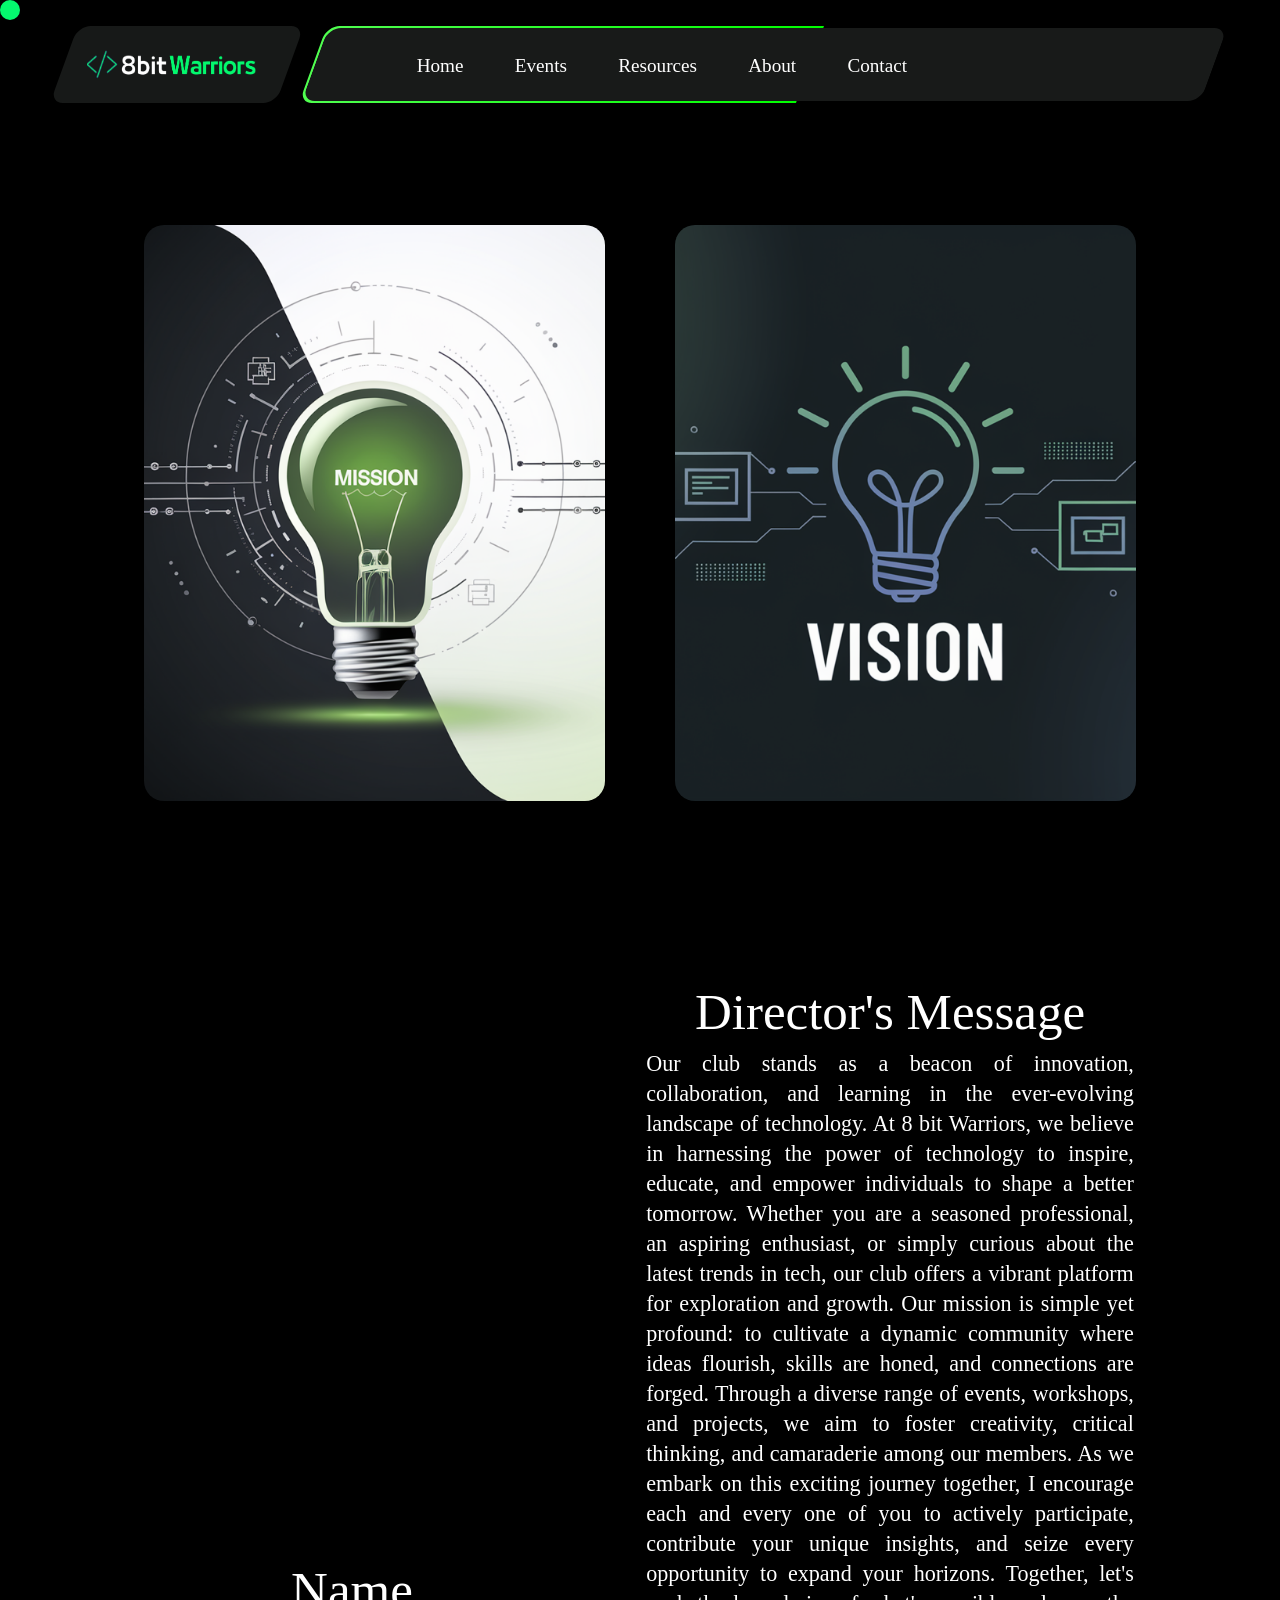
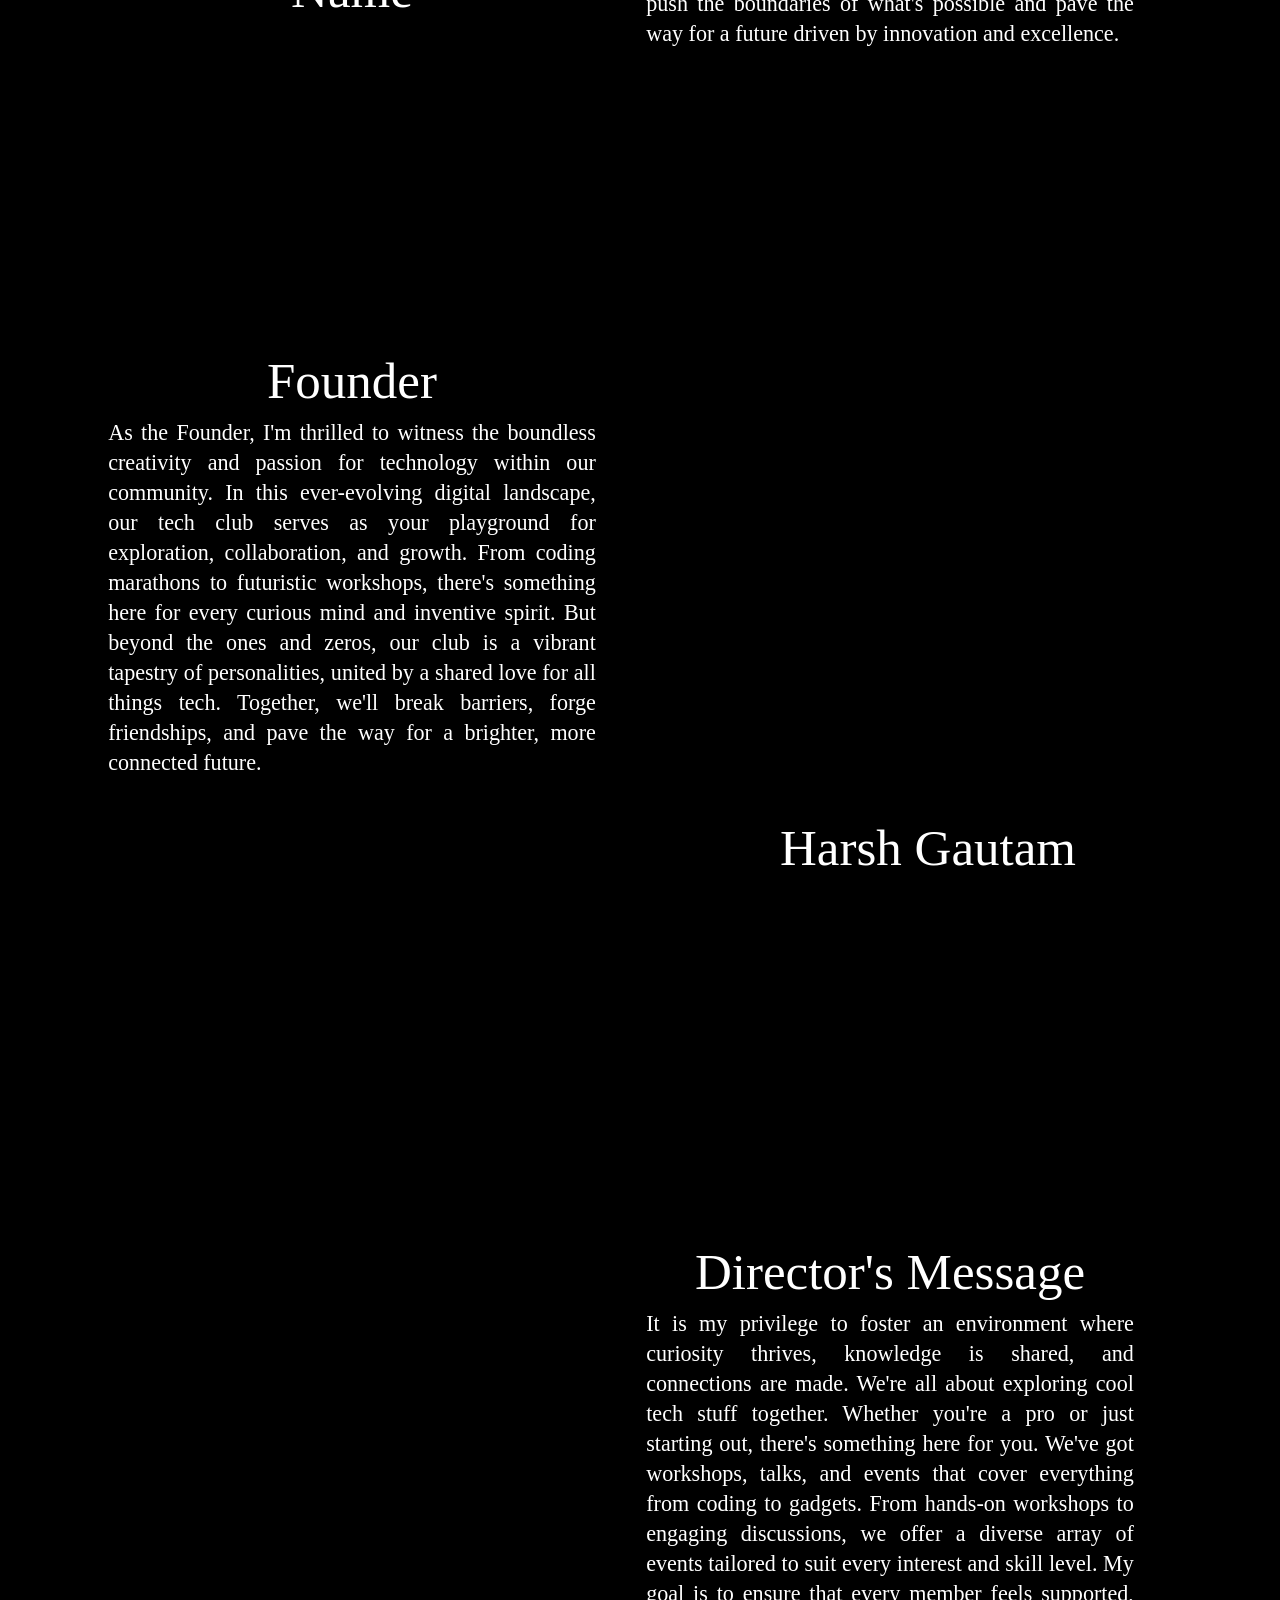
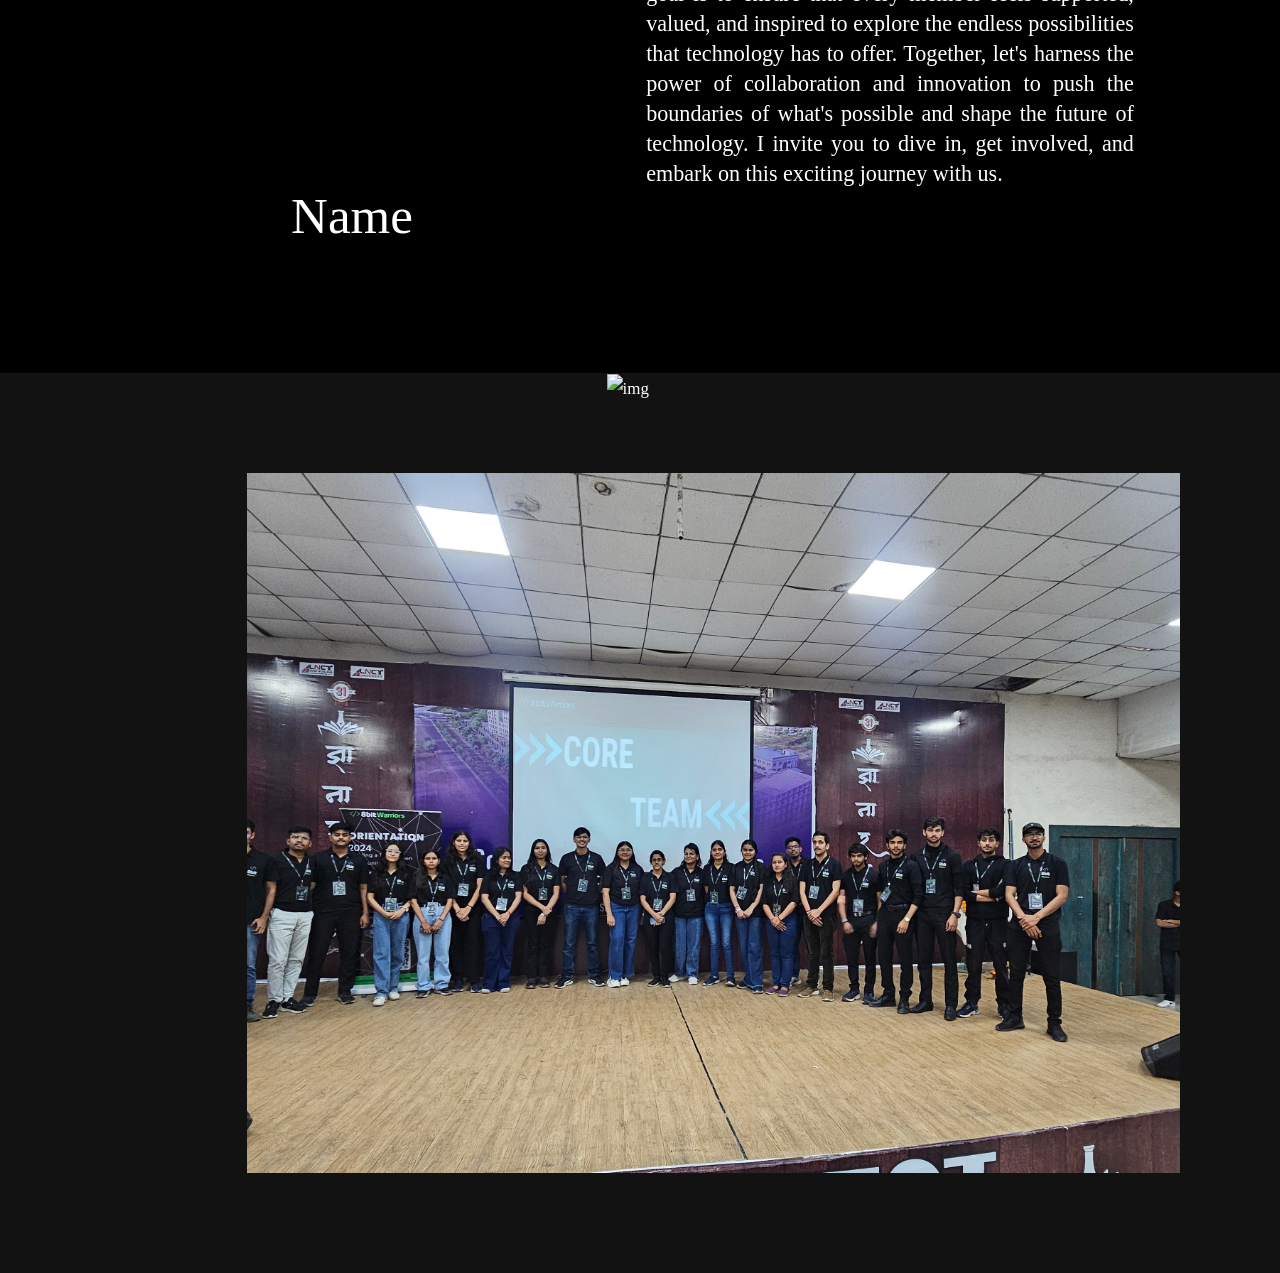
==== commit f89868c6: "second commit" ====
--- a/index.html
+++ b/index.html
@@ -115,7 +115,7 @@
                             </div>
                             <div class="photography-slider--content">
                                 <div class="photography-slider--image">
-                                    <img src="https://imgpanda.com/upload/ib/QgDfPHowhf.jpg" alt="img">								
+                                    <img src="/Images/img main.jpg" alt="img">								
                                     <div class="photography-slider--inner">
                                         <div class="photography-heading">
                                             <div class="photography-item--inner">
@@ -137,7 +137,7 @@
                             </div>
                             <div class="photography-slider--content">
                                 <div class="photography-slider--image">
-                                    <img src="https://imgpanda.com/upload/ib/sq4ALbEhIS.jpg" alt="img">								
+                                    <img src="/images/img9.jpg" alt="img">								
                                     <div class="photography-slider--inner">
                                         <div class="photography-heading">
                                             <div class="photography-item--inner">
@@ -159,7 +159,7 @@
                             </div>
                             <div class="photography-slider--content">
                                 <div class="photography-slider--image">
-                                    <img src="https://imgpanda.com/upload/ib/I4qmZchHEP.jpg" alt="img">								
+                                    <img src="/images/img11.jpg" alt="img">								
                                     <div class="photography-slider--inner">
                                         <div class="photography-heading">
                                             <div class="photography-item--inner">
@@ -181,7 +181,7 @@
                             </div>
                             <div class="photography-slider--content">
                                 <div class="photography-slider--image">
-                                    <img src="https://imgpanda.com/upload/ib/3MT0ktDOF4.jpg" alt="img">								
+                                    <img src="/images/g5.jpg" alt="img">								
                                     <div class="photography-slider--inner">
                                         <div class="photography-heading">
                                             <div class="photography-item--inner">
@@ -203,7 +203,7 @@
                             </div>
                             <div class="photography-slider--content">
                                 <div class="photography-slider--image">
-                                    <img src="https://imgpanda.com/upload/ib/ciuzppjWeC.jpg" alt="img">								
+                                    <img src="/images/img2.jpg" alt="img">								
                                     <div class="photography-slider--inner">
                                         <div class="photography-heading">
                                             <div class="photography-item--inner">
@@ -225,7 +225,7 @@
                             </div>
                             <div class="photography-slider--content">
                                 <div class="photography-slider--image">
-                                    <img src="https://imgpanda.com/upload/ib/P4k8H9khvt.jpg" alt="img">								
+                                    <img src="/images/img10.jpg" alt="img">								
                                     <div class="photography-slider--inner">
                                         <div class="photography-heading">
                                             <div class="photography-item--inner">
--- a/index.css
+++ b/index.css
@@ -268,7 +268,7 @@
     border-radius: 50%;
     padding: 3rem;
     z-index: 20;
-    margin-top: 9em;
+    margin-top: 5em;
     pointer-events: none;
     
   }
@@ -368,7 +368,7 @@
     object-fit: cover;
     border-radius: 50%;
     padding: 3rem;
-    margin-top: 9em;
+    margin-top: 5em;
     z-index: 30;
     pointer-events: none;
     
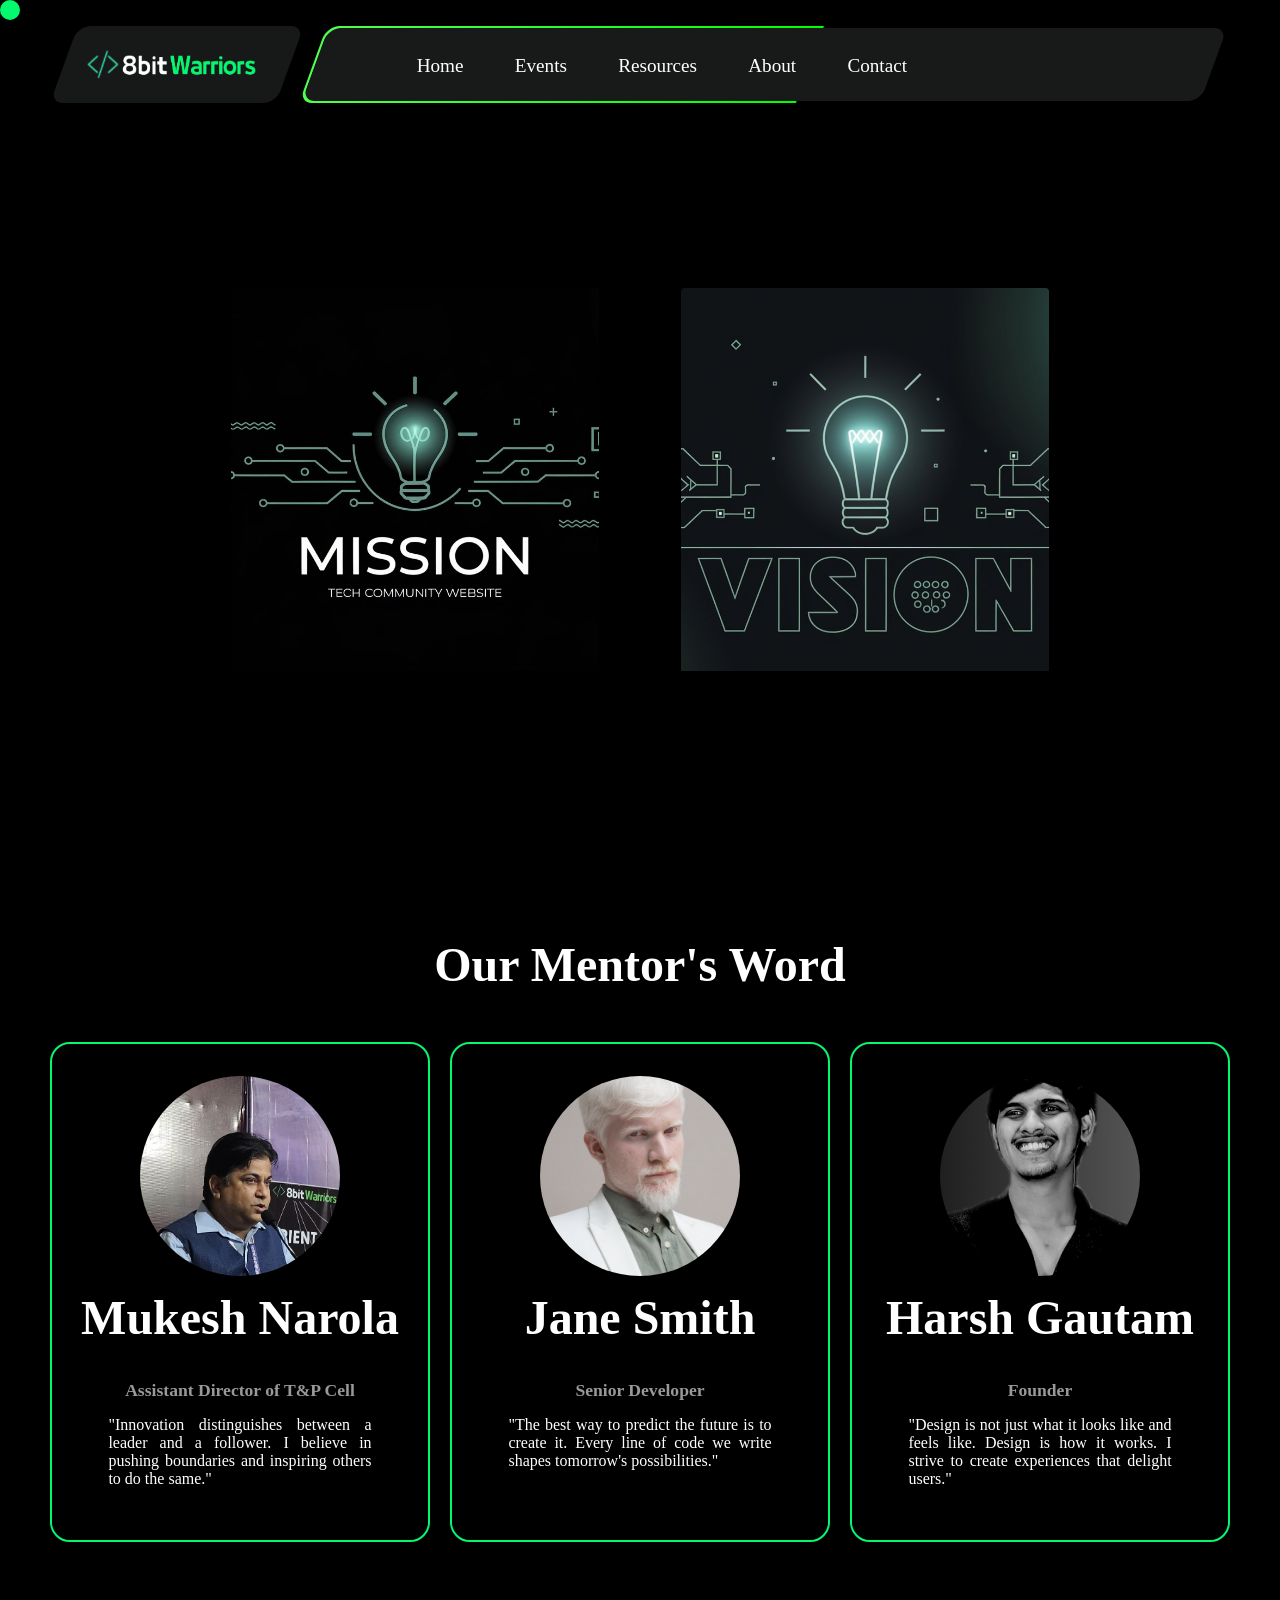
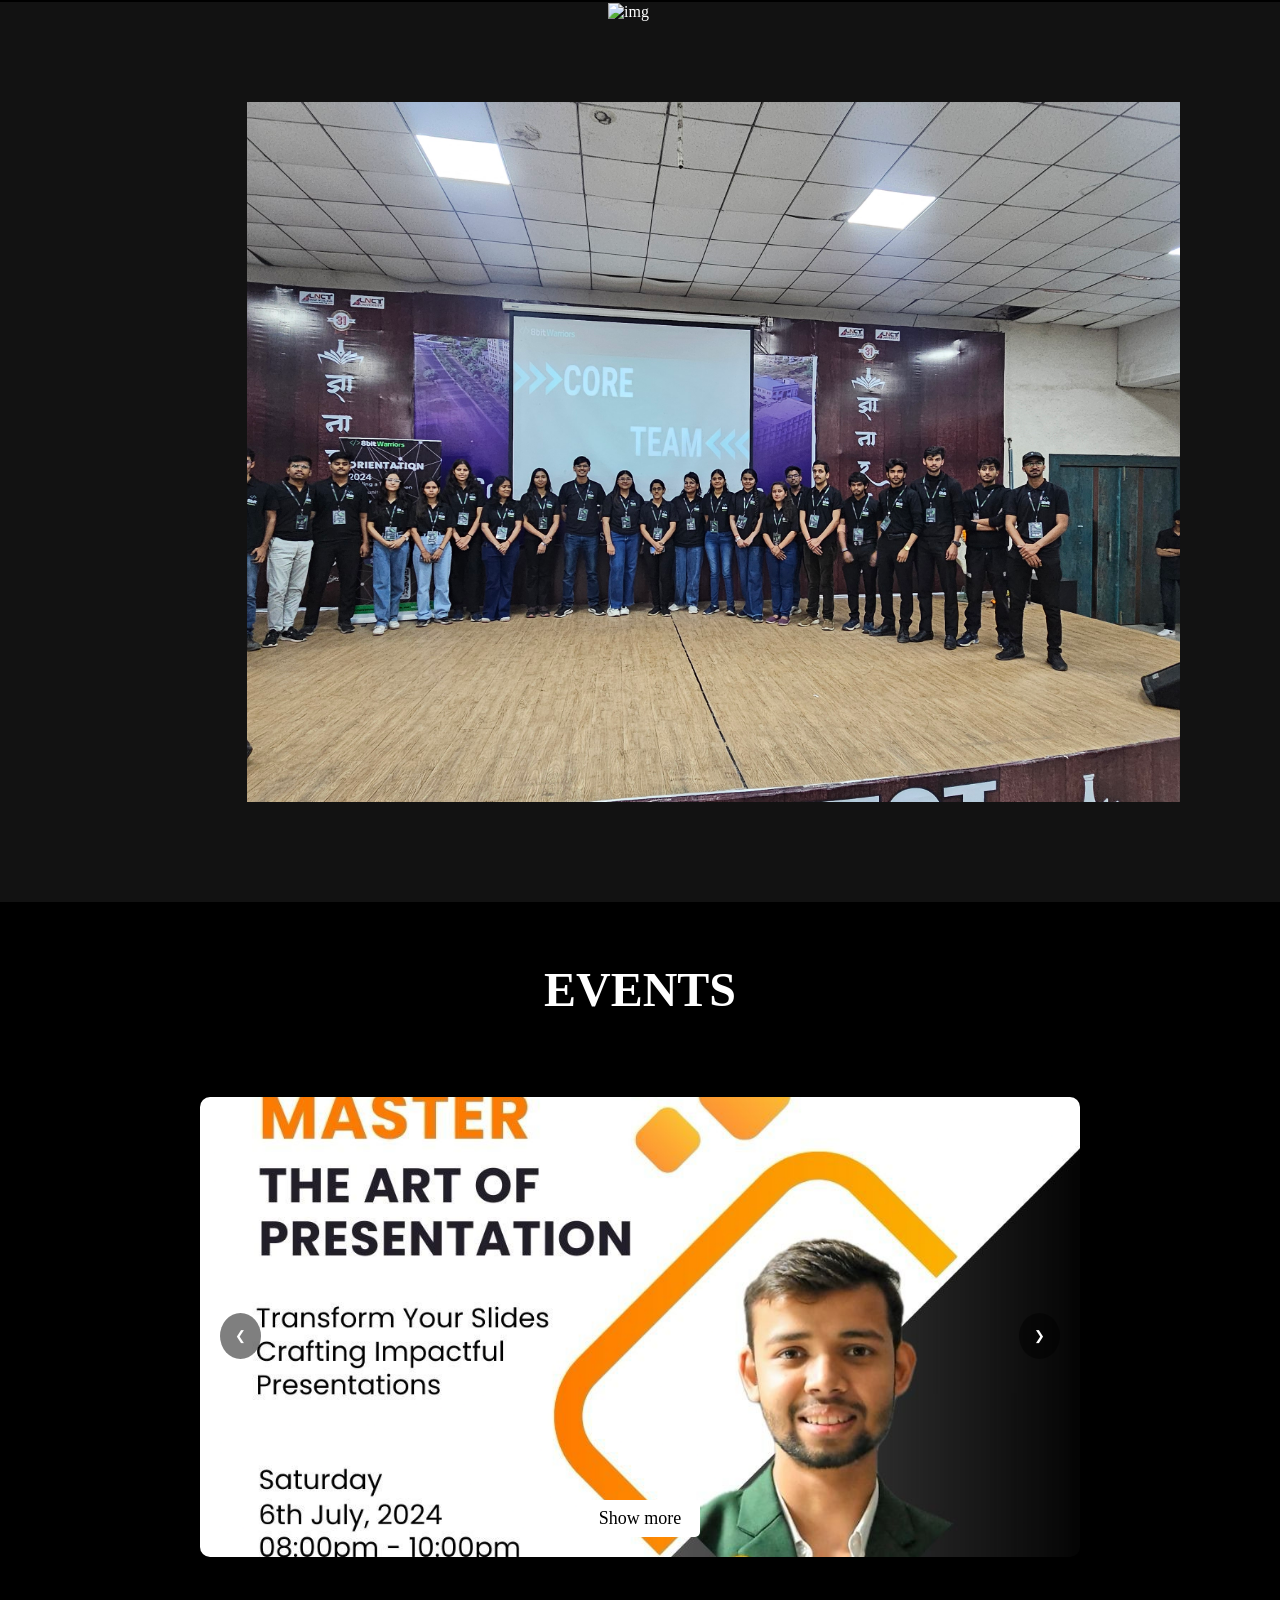
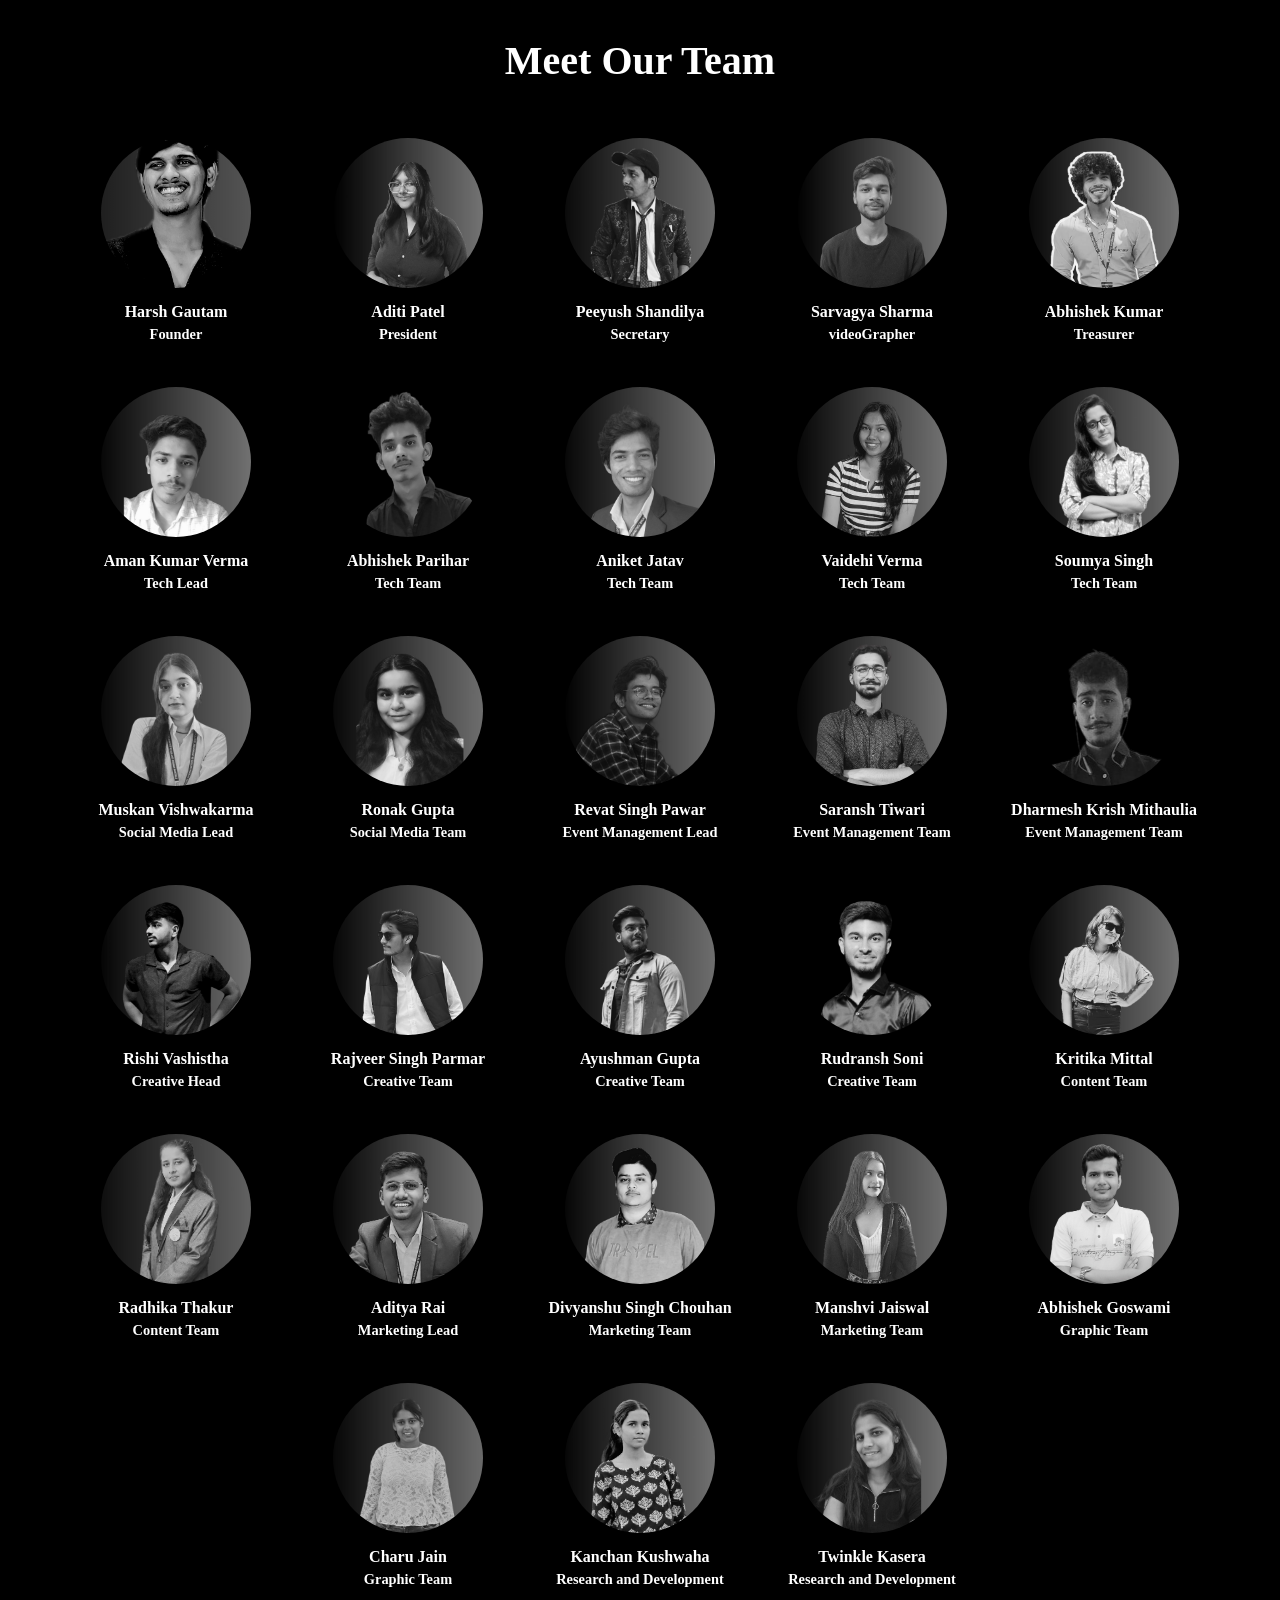
==== commit 01693e76: "third commit" ====
--- a/index.html
+++ b/index.html
@@ -10,6 +10,232 @@
     <script defer src="https://code.jquery.com/jquery-3.6.0.min.js"></script>
     <script defer src="https://cdn.jsdelivr.net/npm/swiper@11/swiper-bundle.min.js"></script>
     <script defer src="index.js"></script>
+    <style>
+    .container {
+        max-width: 1000px;
+        margin: 0 auto;
+        padding: 20px;
+    }
+
+    .title {
+        text-align: center;
+        font-size: 3em;
+        margin-bottom: 40px;
+        color: white;
+        font-weight: bold;
+        margin-top: 40px;
+    }
+
+    .slider-container {
+        position: relative;
+        overflow: hidden;
+        width: 100%;
+        height: 600px;
+        margin-top: 40px;
+    }
+
+    .slider {
+        display: flex;
+        transition: transform 0.5s ease-in-out;
+    }
+
+    .slide {
+        min-width: 100%;
+        padding: 20px;
+    }
+
+    .event-card {
+        background: black;
+        border-radius: 15px;
+        box-shadow: 0 4px 15px rgba(0,0,0,0.1);
+        padding: 20px;
+        height: 500px;
+        display: flex;
+        flex-direction: column;
+        justify-content: center;
+        transition: transform 0.3s ease;
+        position: relative;
+    }
+
+    .event-card:hover {
+        transform: translateY(-10px);
+    }
+
+    .event-image-container {
+        position: relative;
+        width: 100%;
+        height: 100%;
+    }
+
+    .event-image {
+        width: 100%;
+        height: 100%;
+        object-fit: cover;
+        border-radius: 10px;
+        position: relative;
+        z-index: 1;
+    }
+
+    .register-btn {
+        background: white;
+        color: black;
+        border: none;
+        padding: 8px 8px;
+        border-radius: 5px;
+        cursor: pointer;
+        transition: background 0.3s ease;
+        width: 120px;
+        position: absolute;
+        bottom: 20px;
+        left: 50%;
+        transform: translateX(-50%);
+        z-index: 2;
+        font-size: 18px;
+    }
+
+    .register-btn:hover {
+        background: black;
+        color: white;
+    }
+
+    .slider-btn {
+        position: absolute;
+        top: 46.5%;
+        transform: translateY(-50%);
+        background: rgba(0,0,0,0.5);
+        color: white;
+        padding: 15px;
+        border: none;
+        cursor: pointer;
+        z-index: 10;
+        border-radius: 50%;
+    }
+
+    .prev {
+        left: 60px;
+    }
+
+    .next {
+        right: 60px;
+    }
+
+    @media (max-width: 768px) {
+        .event-card {
+            height: 350px;
+        }
+        
+        .slider-container {
+            height: 400px;
+        }
+        
+        .title {
+            font-size: 2rem;
+        }
+
+        .slider-btn {
+            padding: 10px;
+        }
+    }
+
+    .team-container {
+        max-width: 1200px;
+        margin: 0 auto;
+        padding: 20px;
+        background-color: black;
+    }
+
+    .team-heading {
+        color: white;
+        margin-top: -60px;
+        font-size: 2.5em;
+        text-align: center;
+        margin-bottom: 30px;
+    }
+
+    .team-row {
+        display: flex;
+        justify-content: center;
+        flex-wrap: wrap;
+        margin-bottom: 30px;
+        gap: 20px;
+    }
+
+    .team-member {
+        position: relative;
+        width: 200px;
+        text-align: center;
+        flex: 0 0 calc(20% - 20px); 
+        margin-top: 1.5em;
+    }
+
+    @media (max-width: 1200px) {
+        .team-member {
+            flex: 0 0 calc(25% - 20px);
+        }
+    }
+
+    @media (max-width: 992px) {
+        .team-member {
+            flex: 0 0 calc(33.333% - 20px);
+        }
+    }
+
+    @media (max-width: 768px) {
+        .team-member {
+            flex: 0 0 calc(50% - 20px);
+        }
+    }
+
+    @media (max-width: 480px) {
+        .team-member {
+            flex: 0 0 100%;
+        }
+    }
+
+    .member-image {
+        width: 150px;
+        height: 150px;
+        border-radius: 50%;
+        object-fit: cover;
+        transition: opacity 0.3s ease;
+    }
+
+    .social-icons {
+        position: absolute;
+        top: 45%;
+        left: 50%;
+        transform: translate(-50%, -50%);
+        opacity: 0;
+        transition: opacity 0.3s ease;
+    }
+
+    .social-icons a {
+        color: #fff;
+        font-size: 24px;
+        margin: 0 10px;
+        text-decoration: none;
+    }
+
+    .team-member:hover .member-image {
+        opacity: 0.7;
+    }
+
+    .team-member:hover .social-icons {
+        opacity: 1;
+    }
+
+    .member-name {
+        margin-top: 15px;
+        margin-bottom: 5px;
+        color: white;
+    }
+
+    .member-designation {
+        margin: 0;
+        color: white;
+        font-size: 0.9em;
+    }
+    </style>
     
 </head>
 <body>
@@ -20,7 +246,7 @@
             <div class="navbar">
                 <div class="navleft">
                     <div class="border1">
-                        <img src="./Images/8bitwarriors-removebg-preview.png" alt="8 Bit Warriors Logo">
+                        <img src="./Images/8bit.png" alt="8 Bit Warriors Logo">
                     </div>
                 </div>
                 <div class="navwrap">
@@ -28,11 +254,11 @@
                     <div class="navright">
                         <div class="border2">
                             <div class="inner-div">
-                                <a href="https://www.youtube.com/">Home</a>
+                                <a href="#">Home</a>
                                 <a href="#">Events</a>
                                 <a href="#">Resources</a>
-                                <a href="#">About</a>
-                                <a href="#">Contact</a>
+                                <a href="/about_us/index.html">About</a>
+                                <a href="/contact_page/Contact.html">Contact</a>
                             </div>
                             <div class="movinglight"></div>
                         </div>
@@ -40,70 +266,59 @@
                 </div>
             </div>
         </div>
-        <div class="cards-container">
-            <div class="card" id="card1">
-                <div class="overlay">
-                    <h4>MISSION</h4>
-                    <p>
-                        To empower students by fostering innovation, technical excellence, and collaborative learning through hands-on experiences, mentorship, and community-driven initiatives. We strive to create an environment where tech enthusiasts can develop practical skills, solve real-world problems, and cultivate a passion for lifelong learning and technological advancement.
-                    </p>
+        <div class="card-container">
+            <div class="card">
+                <img src="/Images/mission.jpeg" alt="Card 1 Image" class="card-image">
+                <div class="card-content">
+                    <h3 class="card-title">MISSION</h3>
+                    <p class="card-text"> We strive to create an environment where tech enthusiasts can develop practical skills, solve real-world problems, and cultivate a passion for lifelong learning and technological advancement.</p>
                 </div>
             </div>
-            <div class="card" id="card2">
-                <div class="overlay">
-                    <h4>VISION</h4>
-                    <p>
-                        To become a leading hub of innovation and technical expertise where aspiring engineers, programmers, and tech enthusiasts are inspired to explore, innovate, and contribute to technological advancements, enabling them to thrive in a competitive and ever-evolving global landscape.
-                    </p>
+            
+            <div class="card">
+                <img src="/Images/vision2.jpg" alt="Card 2 Image" class="card-image">
+                <div class="card-content">
+                    <h3 class="card-title">VISION</h3>
+                    <p class="card-text">To become a leading hub of innovation and technical expertise where aspiring engineers, programmers, and tech enthusiasts are inspired to explore, innovate, and contribute to technological advancements.</p>
+                </div>
+            </div>
+        
+        </div>
+        
+        
+        <div class="cardContainer" style="display: flex; flex-direction: column; align-items: center; margin: 50px auto; max-width: 1200px;margin-top: -5em;">
+            <h3 style="text-align: center; color: white; margin-bottom: 40px;">Our Mentor's Word</h3>
+            <div style="display: flex; flex-direction: row; justify-content: space-around; flex-wrap: nowrap; overflow-x: auto; width: 100%;">
+                <div class="card2" style="border: 2px solid #03F86F; margin: 10px; width: 440px; height: 500px;border-radius: 20px">
+                    <div class="cardContent" style="display: flex; flex-direction: column; align-items: center; background-color: black; color: white; height: 100%; border-radius: 20px;">
+                        <img src="/Images/narola sir 1.jpg" alt="Team Member 1" class="cardImage teamImage">
+                        <h3 class="cardTitle" style="width: 100%; text-align: center; color: white; white-space: nowrap;">Mukesh Narola</h3>
+                        <h4 class="designation" style="width: 80%; text-align: center;">Assistant Director of T&P Cell </h4>
+                        <p class="cardText" style="width: 70%; text-align: justify; color: white;">"Innovation distinguishes between a leader and a follower. I believe in pushing boundaries and inspiring others to do the same."</p>
+                    </div>
+                </div>
+            
+                <div class="card2" style="border: 2px solid #03F86F; margin: 10px; width: 440px; height: 500px;border-radius: 20px">
+                    <div class="cardContent" style="display: flex; flex-direction: column; align-items: center; background-color: black; color: white; height: 100%; border-radius: 20px">
+                        <img src="/Images/2.jpeg" alt="Team Member 2" class="cardImage teamImage">
+                        <h3 class="cardTitle" style="width: 100%; text-align: center; color: white;">Jane Smith</h3>
+                        <h4 class="designation" style="width: 80%; text-align: center;">Senior Developer</h4>
+                        <p class="cardText" style="width: 70%; text-align: justify; color: white;">"The best way to predict the future is to create it. Every line of code we write shapes tomorrow's possibilities."</p>
+                    </div>
+                </div>
+            
+                <div class="card2" style="border: 2px solid #03F86F; margin: 10px; width: 440px; height: 500px;border-radius: 20px">
+                    <div class="cardContent" style="display: flex; flex-direction: column; align-items: center; background-color: black; color: white; height: 100%; border-radius: 20px">
+                        <img src="/Images/founder.png" alt="Team Member 3" class="cardImage teamImage">
+                        <h3 class="cardTitle" style="width: 100%; text-align: center; color: white;">Harsh Gautam</h3>
+                        <h4 class="designation" style="width: 80%; text-align: center;">Founder</h4>
+                        <p class="cardText" style="width: 70%; text-align: justify; color: white;">"Design is not just what it looks like and feels like. Design is how it works. I strive to create experiences that delight users."</p>
+                    </div>
                 </div>
             </div>
         </div>
-        <div class="page2" id="page">
-            
-          <div class="page2-left">
-           <img src="/images/1.jpeg" alt="Image found">
-            <span>Name</span>
-            
-          </div>
-          <div class="page2-right">
-            <span>Director's Message</span>
-            <p>
-             
-            Our club stands as a beacon of innovation, collaboration, and learning in the ever-evolving landscape of technology. At 8 bit Warriors, we believe in harnessing the power of technology to inspire, educate, and empower individuals to shape a better tomorrow. Whether you are a seasoned professional, an aspiring enthusiast, or simply curious about the latest trends in tech, our club offers a vibrant platform for exploration and growth. Our mission is simple yet profound: to cultivate a dynamic community where ideas flourish, skills are honed, and connections are forged. Through a diverse range of events, workshops, and projects, we aim to foster creativity, critical thinking, and camaraderie among our members. As we embark on this exciting journey together, I encourage each and every one of you to actively participate, contribute your unique insights, and seize every opportunity to expand your horizons. Together, let's push the boundaries of what's possible and pave the way for a future driven by innovation and excellence.
-            </p>
-          </div>
-        </div>
-        <div class="page3" id="page">
-            
-            <div class="page3-left">
-                <span>Founder</span>
-                <p>
-                    As the Founder, I'm thrilled to witness the boundless creativity and passion for technology within our community. In this ever-evolving digital landscape, our tech club serves as your playground for exploration, collaboration, and growth. From coding marathons to futuristic workshops, there's something here for every curious mind and inventive spirit. But beyond the ones and zeros, our club is a vibrant tapestry of personalities, united by a shared love for all things tech. Together, we'll break barriers, forge friendships, and pave the way for a brighter, more connected future.
-                </p>
-              
-            </div>
-            <div class="page3-right">
-                <img src="/images/2.jpeg" alt="Image found">
-              <span>Harsh Gautam</span>
-              
-            </div>
-          </div>
-          <div class="page4" id="page">
-            
-            <div class="page4-left">
-             <img src="/images/8.jpeg" alt="Image found">
-              <span>Name</span>
-              
-            </div>
-            <div class="page4-right">
-              <span>Director's Message</span>
-              <p>
-               
-                It is my privilege to foster an environment where curiosity thrives, knowledge is shared, and connections are made. We're all about exploring cool tech stuff together. Whether you're a pro or just starting out, there's something here for you. We've got workshops, talks, and events that cover everything from coding to gadgets. From hands-on workshops to engaging discussions, we offer a diverse array of events tailored to suit every interest and skill level. My goal is to ensure that every member feels supported, valued, and inspired to explore the endless possibilities that technology has to offer. Together, let's harness the power of collaboration and innovation to push the boundaries of what's possible and shape the future of technology. I invite you to dive in, get involved, and embark on this exciting journey with us.
-              </p>
-            </div>
-          </div>
-          <section class="creative-photography--slider theme1">
+    
+        <section class="creative-photography--slider theme1">
             <div class="swiper-container photography-swiper--slider">
                 <div class="swiper-wrapper">
                     <!-- Slide 1 -->
@@ -115,7 +330,7 @@
                             </div>
                             <div class="photography-slider--content">
                                 <div class="photography-slider--image">
-                                    <img src="/Images/img main.jpg" alt="img">								
+                                    <img src="/Images/img 1.jpg" alt="img">								
                                     <div class="photography-slider--inner">
                                         <div class="photography-heading">
                                             <div class="photography-item--inner">
@@ -129,72 +344,6 @@
                         </div>
                     </div>
                     <!-- Slide 2 -->
-                    <div class="swiper-slide">
-                        <div class="photography-slider--item">
-                            <!-- Layer Image -->
-                            <div class="photography-slider--layer">
-                                <img src="https://imgpanda.com/upload/ib/QTBKjzDqxD.png" alt="img">
-                            </div>
-                            <div class="photography-slider--content">
-                                <div class="photography-slider--image">
-                                    <img src="/images/img9.jpg" alt="img">								
-                                    <div class="photography-slider--inner">
-                                        <div class="photography-heading">
-                                            <div class="photography-item--inner">
-                                                <h1 class="photography-item--title">Image <br> <span>Gallery</span></h1>
-                                                
-                                            </div>
-                                        </div>
-                                    </div>
-                                </div>
-                            </div>
-                        </div>
-                    </div>
-                    <!-- Slide 3 -->
-                    <div class="swiper-slide">
-                        <div class="photography-slider--item">
-                            <!-- Layer Image -->
-                            <div class="photography-slider--layer">
-                                <img src="https://imgpanda.com/upload/ib/QTBKjzDqxD.png" alt="img">
-                            </div>
-                            <div class="photography-slider--content">
-                                <div class="photography-slider--image">
-                                    <img src="/images/img11.jpg" alt="img">								
-                                    <div class="photography-slider--inner">
-                                        <div class="photography-heading">
-                                            <div class="photography-item--inner">
-                                                <h1 class="photography-item--title">Image <br> <span>Gallery</span></h1>
-                                                
-                                            </div>
-                                        </div>
-                                    </div>
-                                </div>
-                            </div>
-                        </div>
-                    </div>
-                    <!-- Slide 4 -->
-                    <div class="swiper-slide">
-                        <div class="photography-slider--item">
-                            <!-- Layer Image -->
-                            <div class="photography-slider--layer">
-                                <img src="https://imgpanda.com/upload/ib/QTBKjzDqxD.png" alt="img">
-                            </div>
-                            <div class="photography-slider--content">
-                                <div class="photography-slider--image">
-                                    <img src="/images/g5.jpg" alt="img">								
-                                    <div class="photography-slider--inner">
-                                        <div class="photography-heading">
-                                            <div class="photography-item--inner">
-                                                <h1 class="photography-item--title">Image <br> <span>Gallery</span></h1>
-                                                
-                                            </div>
-                                        </div>
-                                    </div>
-                                </div>
-                            </div>
-                        </div>
-                    </div>
-                    <!-- Slide 5 -->
                     <div class="swiper-slide">
                         <div class="photography-slider--item">
                             <!-- Layer Image -->
@@ -216,7 +365,7 @@
                             </div>
                         </div>
                     </div>
-                    <!-- Slide 6 -->
+                    <!-- Slide 3 -->
                     <div class="swiper-slide">
                         <div class="photography-slider--item">
                             <!-- Layer Image -->
@@ -225,7 +374,7 @@
                             </div>
                             <div class="photography-slider--content">
                                 <div class="photography-slider--image">
-                                    <img src="/images/img10.jpg" alt="img">								
+                                    <img src="/images/img3.jpg" alt="img">								
                                     <div class="photography-slider--inner">
                                         <div class="photography-heading">
                                             <div class="photography-item--inner">
@@ -238,6 +387,72 @@
                             </div>
                         </div>
                     </div>
+                    <!-- Slide 4 -->
+                    <div class="swiper-slide">
+                        <div class="photography-slider--item">
+                            <!-- Layer Image -->
+                            <div class="photography-slider--layer">
+                                <img src="https://imgpanda.com/upload/ib/QTBKjzDqxD.png" alt="img">
+                            </div>
+                            <div class="photography-slider--content">
+                                <div class="photography-slider--image">
+                                    <img src="/images/img4.jpg" alt="img">								
+                                    <div class="photography-slider--inner">
+                                        <div class="photography-heading">
+                                            <div class="photography-item--inner">
+                                                <h1 class="photography-item--title">Image <br> <span>Gallery</span></h1>
+                                                
+                                            </div>
+                                        </div>
+                                    </div>
+                                </div>
+                            </div>
+                        </div>
+                    </div>
+                    <!-- Slide 5 -->
+                    <div class="swiper-slide">
+                        <div class="photography-slider--item">
+                            <!-- Layer Image -->
+                            <div class="photography-slider--layer">
+                                <img src="https://imgpanda.com/upload/ib/QTBKjzDqxD.png" alt="img">
+                            </div>
+                            <div class="photography-slider--content">
+                                <div class="photography-slider--image">
+                                    <img src="/images/img5.jpg" alt="img">								
+                                    <div class="photography-slider--inner">
+                                        <div class="photography-heading">
+                                            <div class="photography-item--inner">
+                                                <h1 class="photography-item--title">Image <br> <span>Gallery</span></h1>
+                                                
+                                            </div>
+                                        </div>
+                                    </div>
+                                </div>
+                            </div>
+                        </div>
+                    </div>
+                    <!-- Slide 6 -->
+                    <div class="swiper-slide">
+                        <div class="photography-slider--item">
+                            <!-- Layer Image -->
+                            <div class="photography-slider--layer">
+                                <img src="https://imgpanda.com/upload/ib/QTBKjzDqxD.png" alt="img">
+                            </div>
+                            <div class="photography-slider--content">
+                                <div class="photography-slider--image">
+                                    <img src="/images/img 6.jpg" alt="img">								
+                                    <div class="photography-slider--inner">
+                                        <div class="photography-heading">
+                                            <div class="photography-item--inner">
+                                                <h1 class="photography-item--title">Image <br> <span>Gallery</span></h1>
+                                                
+                                            </div>
+                                        </div>
+                                    </div>
+                                </div>
+                            </div>
+                        </div>
+                    </div>
                     <!-- Pagination -->
                     <div class="creative-swiper--dots">
                     <div class="swiper-pagination"></div>
@@ -246,8 +461,336 @@
             </div>
             
         </section>
-
-        <!-- </div> -->
+        <div class="container">
+            <h1 class="title">EVENTS</h1>
+            <div class="slider-container">
+                <div class="slider">
+                    <div class="slide">
+                        <div class="event-card">
+                            <div class="event-image-container">
+                                <img src="/Images/Events/1 1 1 1.jpg" alt="Tech Workshop" class="event-image">
+                                <button type="button" class="register-btn">Show more</button>
+                            </div>
+                        </div>
+                    </div>
+                    <div class="slide">
+                        <div class="event-card">
+                            <div class="event-image-container">
+                                <img src="/Images/Events/2 1 1.jpg" alt="Hackathon" class="event-image">
+                                <button type="button" class="register-btn">Show more</button>
+                            </div>
+                        </div>
+                    </div>
+                    <div class="slide">
+                        <div class="event-card">
+                            <div class="event-image-container">
+                                <img src="/Images/Events/3 1 1.jpg" alt="Tech Talk" class="event-image">
+                                <button type="button" class="register-btn">Show more</button>
+                            </div>
+                        </div>
+                    </div>
+                    <div class="slide">
+                        <div class="event-card">
+                            <div class="event-image-container">
+                                <img src="/Images/Events/4 1 1.jpg" alt="Tech Workshop" class="event-image">
+                                <button type="button" class="register-btn">Show more</button>
+                            </div>
+                        </div>
+                    </div>
+                    
+                </div>
+                <button class="slider-btn prev">❮</button>
+                <button class="slider-btn next">❯</button>
+            </div>
+        </div>
+        <div class="team-container">
+            <h1 class="team-heading">Meet Our Team</h1>
+            <div class="team-row">
+                <!-- Row 1 -->
+                <div class="team-member">
+                    <img src="/Images/Team/founder.png" alt="Team Member 1" class="member-image">
+                    <div class="social-icons">
+                        <a href="#"><i class="fab fa-linkedin"></i></a>
+                        <a href="#"><i class="fab fa-twitter"></i></a>
+                    </div>
+                    <h4 class="member-name">Harsh Gautam</h4>
+                    <h5 class="member-designation">Founder</h5>
+                </div>
+    
+                <div class="team-member">
+                    <img src="/Images/Team/president.jpg" alt="Team Member 2" class="member-image">
+                    <div class="social-icons">
+                        <a href="#"><i class="fab fa-linkedin"></i></a>
+                        <a href="#"><i class="fab fa-twitter"></i></a>
+                    </div>
+                    <h4 class="member-name">Aditi Patel</h4>
+                    <h5 class="member-designation">President</h5>
+                </div>
+    
+                <div class="team-member">
+                    <img src="/Images/Team/secretary.jpg" alt="Team Member 3" class="member-image">
+                    <div class="social-icons">
+                        <a href="#"><i class="fab fa-linkedin"></i></a>
+                        <a href="#"><i class="fab fa-twitter"></i></a>
+                    </div>
+                    <h4 class="member-name">Peeyush Shandilya</h4>
+                    <h5 class="member-designation">Secretary</h5>
+                </div>
+    
+                <div class="team-member">
+                    <img src="/Images/Team/SARVAGYA SHARMA.jpg" alt="Team Member 4" class="member-image">
+                    <div class="social-icons">
+                        <a href="#"><i class="fab fa-linkedin"></i></a>
+                        <a href="#"><i class="fab fa-twitter"></i></a>
+                    </div>
+                    <h4 class="member-name">Sarvagya Sharma</h4>
+                    <h5 class="member-designation">videoGrapher</h5>
+                </div>
+    
+                <div class="team-member">
+                    <img src="/Images/Team/savi.jpg" alt="Team Member 5" class="member-image">
+                    <div class="social-icons">
+                        <a href="#"><i class="fab fa-linkedin"></i></a>
+                        <a href="#"><i class="fab fa-twitter"></i></a>
+                    </div>
+                    <h4 class="member-name">Abhishek Kumar</h4>
+                    <h5 class="member-designation">Treasurer</h5>
+                </div>
+    
+                <div class="team-member">
+                    <img src="/Images/Team/aman.jpg" alt="Team Member 5" class="member-image">
+                    <div class="social-icons">
+                        <a href="#"><i class="fab fa-linkedin"></i></a>
+                        <a href="#"><i class="fab fa-twitter"></i></a>
+                    </div>
+                    <h4 class="member-name">Aman Kumar Verma</h4>
+                    <h5 class="member-designation">Tech Lead</h5>
+                </div>
+    
+                <div class="team-member">
+                    <img src="/Images/Team/abhi.png" alt="Team Member 5" class="member-image">
+                    <div class="social-icons">
+                        <a href="#"><i class="fab fa-linkedin"></i></a>
+                        <a href="#"><i class="fab fa-twitter"></i></a>
+                    </div>
+                    <h4 class="member-name">Abhishek Parihar</h4>
+                    <h5 class="member-designation">Tech Team</h5>
+                </div>
+    
+                <div class="team-member">
+                    <img src="/Images/Team/aniket.jpg" alt="Team Member 5" class="member-image">
+                    <div class="social-icons">
+                        <a href="#"><i class="fab fa-linkedin"></i></a>
+                        <a href="#"><i class="fab fa-twitter"></i></a>
+                    </div>
+                    <h4 class="member-name">Aniket Jatav</h4>
+                    <h5 class="member-designation">Tech Team</h5>
+                </div>
+    
+                <div class="team-member">
+                    <img src="/Images/Team/vaidehi.jpg" alt="Team Member 5" class="member-image">
+                    <div class="social-icons">
+                        <a href="#"><i class="fab fa-linkedin"></i></a>
+                        <a href="#"><i class="fab fa-twitter"></i></a>
+                    </div>
+                    <h4 class="member-name">Vaidehi Verma</h4>
+                    <h5 class="member-designation">Tech Team</h5>
+                </div>
+    
+                <div class="team-member">
+                    <img src="/Images/Team/Soumya.jpg" alt="Team Member 5" class="member-image">
+                    <div class="social-icons">
+                        <a href="#"><i class="fab fa-linkedin"></i></a>
+                        <a href="#"><i class="fab fa-twitter"></i></a>
+                    </div>
+                    <h4 class="member-name">Soumya Singh</h4>
+                    <h5 class="member-designation">Tech Team</h5>
+                </div>
+    
+                <div class="team-member">
+                    <img src="/Images/Team/MUSKAN VISHWAKARMA.jpg" alt="Team Member 5" class="member-image">
+                    <div class="social-icons">
+                        <a href="#"><i class="fab fa-linkedin"></i></a>
+                        <a href="#"><i class="fab fa-twitter"></i></a>
+                    </div>
+                    <h4 class="member-name">Muskan Vishwakarma</h4>
+                    <h5 class="member-designation">Social Media Lead</h5>
+                </div>
+    
+                <div class="team-member">
+                    <img src="/Images/Team/RONAK GUPTA.jpg" alt="Team Member 5" class="member-image">
+                    <div class="social-icons">
+                        <a href="#"><i class="fab fa-linkedin"></i></a>
+                        <a href="#"><i class="fab fa-twitter"></i></a>
+                    </div>
+                    <h4 class="member-name">Ronak Gupta</h4>
+                    <h5 class="member-designation">Social Media Team</h5>
+                </div>
+    
+                <div class="team-member">
+                    <img src="/Images/Team/REVAT SINGH PAWAR.jpg" alt="Team Member 5" class="member-image">
+                    <div class="social-icons">
+                        <a href="#"><i class="fab fa-linkedin"></i></a>
+                        <a href="#"><i class="fab fa-twitter"></i></a>
+                    </div>
+                    <h4 class="member-name">Revat Singh Pawar</h4>
+                    <h5 class="member-designation">Event Management Lead</h5>
+                </div>
+    
+                <div class="team-member">
+                    <img src="/Images/Team/SARANSH TIWARI.jpg" alt="Team Member 5" class="member-image">
+                    <div class="social-icons">
+                        <a href="#"><i class="fab fa-linkedin"></i></a>
+                        <a href="#"><i class="fab fa-twitter"></i></a>
+                    </div>
+                    <h4 class="member-name">Saransh Tiwari</h4>
+                    <h5 class="member-designation">Event Management Team</h5>
+                </div>
+
+                <div class="team-member">
+                    <img src="/Images/Team/krish.png" alt="Team Member 5" class="member-image">
+                    <div class="social-icons">
+                        <a href="#"><i class="fab fa-linkedin"></i></a>
+                        <a href="#"><i class="fab fa-twitter"></i></a>
+                    </div>
+                    <h4 class="member-name">Dharmesh Krish Mithaulia</h4>
+                    <h5 class="member-designation">Event Management Team</h5>
+                </div>
+    
+                <div class="team-member">
+                    <img src="/Images/Team/RISHI VASHISTHA.jpg" alt="Team Member 5" class="member-image">
+                    <div class="social-icons">
+                        <a href="#"><i class="fab fa-linkedin"></i></a>
+                        <a href="#"><i class="fab fa-twitter"></i></a>
+                    </div>
+                    <h4 class="member-name">Rishi Vashistha</h4>
+                    <h5 class="member-designation">Creative Head</h5>
+                </div>
+    
+                <div class="team-member">
+                    <img src="/Images/Team/RAJVEER SINGH PARMAR.jpg" alt="Team Member 5" class="member-image">
+                    <div class="social-icons">
+                        <a href="#"><i class="fab fa-linkedin"></i></a>
+                        <a href="#"><i class="fab fa-twitter"></i></a>
+                    </div>
+                    <h4 class="member-name">Rajveer Singh Parmar</h4>
+                    <h5 class="member-designation">Creative Team</h5>
+                </div>
+    
+                <div class="team-member">
+                    <img src="/Images/Team/Ayushman.jpg" alt="Team Member 5" class="member-image">
+                    <div class="social-icons">
+                        <a href="#"><i class="fab fa-linkedin"></i></a>
+                        <a href="#"><i class="fab fa-twitter"></i></a>
+                    </div>
+                    <h4 class="member-name">Ayushman Gupta</h4>
+                    <h5 class="member-designation">Creative Team</h5>
+                </div>
+
+                <div class="team-member">
+                    <img src="/Images/Team/rudransh.png" alt="Team Member 5" class="member-image">
+                    <div class="social-icons">
+                        <a href="#"><i class="fab fa-linkedin"></i></a>
+                        <a href="#"><i class="fab fa-twitter"></i></a>
+                    </div>
+                    <h4 class="member-name">Rudransh Soni</h4>
+                    <h5 class="member-designation">Creative Team</h5>
+                </div>
+    
+                <div class="team-member">
+                    <img src="Images/Team/KRITIKA MITTAL.jpg" alt="Team Member 5" class="member-image">
+                    <div class="social-icons">
+                        <a href="#"><i class="fab fa-linkedin"></i></a>
+                        <a href="#"><i class="fab fa-twitter"></i></a>
+                    </div>
+                    <h4 class="member-name">Kritika Mittal</h4>
+                    <h5 class="member-designation">Content Team</h5>
+                </div>
+    
+                <div class="team-member">
+                    <img src="/Images/Team/radhika.jpg" alt="Team Member 5" class="member-image">
+                    <div class="social-icons">
+                        <a href="#"><i class="fab fa-linkedin"></i></a>
+                        <a href="#"><i class="fab fa-twitter"></i></a>
+                    </div>
+                    <h4 class="member-name">Radhika Thakur</h4>
+                    <h5 class="member-designation">Content Team</h5>
+                </div>
+    
+                <div class="team-member">
+                    <img src="/Images/Team/ADITYA RAI.jpg" alt="Team Member 5" class="member-image">
+                    <div class="social-icons">
+                        <a href="#"><i class="fab fa-linkedin"></i></a>
+                        <a href="#"><i class="fab fa-twitter"></i></a>
+                    </div>
+                    <h4 class="member-name">Aditya Rai</h4>
+                    <h5 class="member-designation">Marketing Lead</h5>
+                </div>
+    
+                <div class="team-member">
+                    <img src="/Images/Team/DIVYANSHU SINGH CHOUHAN.jpg" alt="Team Member 5" class="member-image">
+                    <div class="social-icons">
+                        <a href="#"><i class="fab fa-linkedin"></i></a>
+                        <a href="#"><i class="fab fa-twitter"></i></a>
+                    </div>
+                    <h4 class="member-name">Divyanshu Singh Chouhan</h4>
+                    <h5 class="member-designation">Marketing Team</h5>
+                </div>
+    
+                <div class="team-member">
+                    <img src="/Images/Team/MANSHVI JAISWAL.jpg" alt="Team Member 5" class="member-image">
+                    <div class="social-icons">
+                        <a href="#"><i class="fab fa-linkedin"></i></a>
+                        <a href="#"><i class="fab fa-twitter"></i></a>
+                    </div>
+                    <h4 class="member-name">Manshvi Jaiswal</h4>
+                    <h5 class="member-designation">Marketing Team</h5>
+                </div>
+    
+                <div class="team-member">
+                    <img src="/Images/Team/ABHISHEK GOSWAMI.jpg" alt="Team Member 5" class="member-image">
+                    <div class="social-icons">
+                        <a href="#"><i class="fab fa-linkedin"></i></a>
+                        <a href="#"><i class="fab fa-twitter"></i></a>
+                    </div>
+                    <h4 class="member-name">Abhishek Goswami</h4>
+                    <h5 class="member-designation">Graphic Team</h5>
+                </div>
+    
+                <div class="team-member">
+                    <img src="/Images/Team/CHARU JAIN.jpg" alt="Team Member 5" class="member-image">
+                    <div class="social-icons">
+                        <a href="#"><i class="fab fa-linkedin"></i></a>
+                        <a href="#"><i class="fab fa-twitter"></i></a>
+                    </div>
+                    <h4 class="member-name">Charu Jain</h4>
+                    <h5 class="member-designation">Graphic Team</h5>
+                </div>
+    
+                <div class="team-member">
+                    <img src="/Images/Team/KANCHAN KUSHWAHA.jpg" alt="Team Member 5" class="member-image">
+                    <div class="social-icons">
+                        <a href="#"><i class="fab fa-linkedin"></i></a>
+                        <a href="#"><i class="fab fa-twitter"></i></a>
+                    </div>
+                    <h4 class="member-name">Kanchan Kushwaha</h4>
+                    <h5 class="member-designation">Research and Development</h5>
+                </div>
+
+                <div class="team-member">
+                    <img src="/Images/Team/TWINKLE KASERA.jpg" alt="Team Member 5" class="member-image">
+                    <div class="social-icons">
+                        <a href="#"><i class="fab fa-linkedin"></i></a>
+                        <a href="#"><i class="fab fa-twitter"></i></a>
+                    </div>
+                    <h4 class="member-name">Twinkle Kasera</h4>
+                    <h5 class="member-designation">Research and Development</h5>
+                </div>
+                
+            </div>
+        </div>
+        
+        
     </div>
 
     <script src="https://cdnjs.cloudflare.com/ajax/libs/gsap/3.9.1/gsap.min.js"></script>
@@ -255,5 +798,50 @@
     <script src="index.js">
         
     </script>
+     <script>
+        const slider = document.querySelector('.slider');
+        const slides = document.querySelectorAll('.slide');
+        const prevBtn = document.querySelector('.prev');
+        const nextBtn = document.querySelector('.next');
+        
+        let currentSlide = 0;
+        const slideCount = slides.length;
+
+        function updateSlider() {
+            slider.style.transform = `translateX(-${currentSlide * 100}%)`;
+        }
+
+        function goToPrevSlide() {
+            currentSlide = (currentSlide - 1 + slideCount) % slideCount;
+            updateSlider();
+        }
+
+        function goToNextSlide() {
+            currentSlide = (currentSlide + 1) % slideCount;
+            updateSlider();
+        }
+
+        prevBtn.addEventListener('click', goToPrevSlide);
+        nextBtn.addEventListener('click', goToNextSlide);
+
+        // Add touch support for mobile devices
+        let touchStartX = 0;
+        let touchEndX = 0;
+
+        slider.addEventListener('touchstart', e => {
+            touchStartX = e.changedTouches[0].screenX;
+        });
+
+        slider.addEventListener('touchend', e => {
+            touchEndX = e.changedTouches[0].screenX;
+            if (touchStartX - touchEndX > 50) {
+                // Swipe left
+                goToNextSlide();
+            } else if (touchEndX - touchStartX > 50) {
+                // Swipe right
+                goToPrevSlide();
+            }
+        });
+    </script>
 </body>
 </html>
--- a/index.css
+++ b/index.css
@@ -11,7 +11,7 @@
     width: 100%;
 }
 body{
-    cursor: none
+    cursor: none;
 }
 
 
@@ -28,9 +28,11 @@
     border-radius: 50%;
     position: fixed;
     z-index: 10;
-    mix-blend-mode: difference;
-    transition: all linear 0.1s;
-    
+    /* Removed mix-blend-mode */
+    /* Reduced transition time and changed to transform for better performance */
+    transition: transform 0.05s ease;
+    will-change: transform;
+    pointer-events: none;
 }
 /* .cursor-blur {
     height: 400px;
@@ -185,224 +187,126 @@
     cursor: pointer;
 }
 
-
-
-.cards-container {
-    background-color: black;
-    height: 80vh;
-    width: 90%;
-    display: flex;
-    align-items: center;
-    justify-content: center;
-    gap: 70px;
-    position: relative;
-    z-index: 8;
-    margin: auto;
-    margin-top: 3em;
-  }
-  .card {
-    height: 80%;
-    width: 40%;
-    /* background-color: blue; */
-    z-index: 20;
-    border-radius: 20px;
-    background-size: cover;
-    background-position: center;
-    overflow: hidden;
-    transition: all ease 0.6s;
-    
-  }
-  #card1 {
-    background-image: url(/Images/mission.webp);
-  }
-  #card2 {
-    background-image: url(/Images/vision.webp);
-  }
- 
-  .overlay {
-    height: 100%;
-    width: 100%;
-    background-color: #03F96D;
-    padding:3em;
-    /* padding-top: 160px; */
-    opacity: 0;
-   
-    transition: all ease 0.6s;
-  }
-  .overlay h4 {
-    color: #000;
-    font-size: 40px;
-    text-transform: uppercase;
-    white-space: nowrap;
-    margin-bottom: 0.5em;
-    font-weight: 800;
-    padding-left: 2.8em;
-  }
-  .overlay p {
-    color: #000;
-    font-size: 22px;
-    margin-left: 1em;
-  }
-  .card:hover .overlay {
-    opacity: 1;
-  }
-  .page2{
-    height: 100vh;
-    width: 90%;
-    background-color: black;
-    margin: auto;
-    display: flex;
-    align-items: center;
-    justify-content: center;
-  }
-  .page2-left{
-    display: flex;
-    flex-direction: column;
-    align-items: center;
-    justify-content: center;
-  }
-  .page2-left img{
-    height: 500px;
-    width: 500px;
-    object-fit: cover;
-    border-radius: 50%;
-    padding: 3rem;
-    z-index: 20;
-    margin-top: 5em;
-    pointer-events: none;
-    
-  }
-.page2-left span{
-    font-size: 3em;
-    margin-bottom: 1em;
-    color: white;
-}
-.page2-right {
-    display: flex;
-    flex-direction: column;
-    align-items: center;
-    justify-content: center;
-    width: 50%;
-}
-.page2-right span{
-    font-size: 3em;
-    
-    color: white;
-}
-.page2-right p{
-    color: white;
-    font-size: 1.3em;
-    margin-top: 1em;
-    text-align: justify;
-    padding: 0 2em;
-}
-.page3{
-    height: 100vh;
-    width: 90%;
-    background-color:black;
-    margin: auto;
-    display: flex;
-    align-items: center;
-    justify-content: center;
-}
-.page3-left{
-    display: flex;
-    flex-direction: column;
-    align-items: center;
-    justify-content: center;
-    width: 50%;
-}
-.page3-left span{
-    font-size: 3em;
-   margin-top: -2em;
-    color: white;
-}
-.page3-left p{
-    color: white;
-    font-size: 1.3em;
-    margin-top: 1em;
-    text-align: justify;
-    padding: 0 2em;
-}
-.page3-right{
-    display: flex;
-    flex-direction: column;
-    align-items: center;
-    justify-content: center;
-    width: 50%;
-}
-.page3-right img{
-    height: 500px;
-    width: 500px;
-    object-fit: cover;
-    border-radius: 50%;
-    padding: 3rem;
-    z-index: 20;
-    margin-top: 3em;
-    pointer-events: none;
-    
-}
-.page3-right span{
-    font-size: 3em;
-    color: white;
-    margin-bottom: 2em;
-}
-.page4{
-    height: 100vh;
-    width: 90%;
-    background-color: black;
-    margin: auto;
-    display: flex;
-    align-items: center;
-    justify-content: center;
-  }
-  .page4-left{
-    display: flex;
-    flex-direction: column;
-    align-items: center;
-    justify-content: center;
-  }
-  .page4-left img{
-    height: 500px;
-    width: 500px;
-    object-fit: cover;
-    border-radius: 50%;
-    padding: 3rem;
-    margin-top: 5em;
-    z-index: 30;
-    pointer-events: none;
-    
-  }
-.page4-left span{
-    font-size: 3em;
-    color: white;
-}
-.page4-right {
-    display: flex;
-    flex-direction: column;
-    align-items: center;
-    justify-content: center;
-    width: 50%;
-}
-.page4-right span{
-    font-size: 3em;
-
-    color: white;
-}
-.page4-right p{
-    color: white;
-    font-size: 1.3em;
-    margin-top: 1em;
-    text-align: justify;
-    padding: 0 2em;
-
-}
+@media (max-width: 1024px) { 
+    .cards-container { 
+        gap: 50px; /* Adjust gap for medium screens */ 
+    }
+    .card {
+         width: 45%;
+         /* Adjust card width for medium screens */ 
+         height: 70%; /* Adjust card height for medium screens */ 
+    } 
+    .overlay h4 { 
+        font-size: 30px; /* Adjust font size for medium screens */ 
+    }
+     .overlay p { 
+        font-size: 18px; /* Adjust font size for medium screens */ 
+    } }
+    
+    @media (max-width: 768px) { 
+        .cards-container {
+             gap: 30px; /* Adjust gap for smaller screens */
+        } 
+        .card { 
+                width: 90%; /* Full-width cards on smaller screens */ 
+                height: 60%; /* Adjust card height for smaller screens */
+        } 
+        .overlay h4 { 
+                font-size: 25px; /* Adjust font size for smaller screens */ 
+                padding-left: 1.5em; /* Adjust padding for smaller screens */ 
+        }
+        .overlay p { 
+                font-size: 16px; /* Adjust font size for smaller screens */ 
+        }
+    }
+
+    .card-container {
+        display: flex;
+        flex-wrap: wrap;
+        gap: 50px;
+        justify-content: center;
+        align-items: center;
+        padding: 20px;
+        min-height: 100vh;
+    }
+    
+    .card {
+        flex: 0 1 400px; /* Increased from 300px */
+        border: 1px solid black;
+        border-radius: 8px;
+        padding: 15px;
+        box-shadow: 0 2px 5px rgba(0,0,0,0.1);
+        transition: transform 0.3s ease;
+        position: relative;
+        overflow: hidden;
+        height: 400px;
+        margin-top: -10em; /* Increased height */
+    }
+    
+    .card:hover {
+        transform: translateY(-5px);
+    }
+    
+    .card:hover .card-image {
+        opacity: 0;
+    }
+    
+    .card:hover .card-content {
+        opacity: 1;
+    }
+    
+    .card-image {
+        width: 100%;
+        height: 400px; /* Increased from 200px */
+        object-fit: cover;
+        border-radius: 4px;
+        transition: opacity 0.3s ease;
+    }
+    
+    .card-content {
+        position: absolute;
+        top: 50%;
+        left: 50%;
+        transform: translate(-50%, -50%);
+        width: 90%;
+        height: 90%;
+        padding: 15px;
+        opacity: 0;
+        transition: opacity 0.3s ease;
+        background: #03F86F;
+        display: flex;
+        flex-direction: column;
+        justify-content: center;
+        align-items: center;
+        text-align: center;
+    }
+    
+    .card-title {
+        margin: 15px 0;
+        color: black;
+        font-weight: 600;
+        font-size: 2em;
+    }
+    
+    .card-text {
+        color: black;
+        line-height: 1.5;
+        font-weight: 500;
+        font-size: 1.1em;
+    }
+    
+    @media (max-width: 768px) {
+        .card {
+            flex: 0 1 100%;
+            height: 400px; /* Adjusted for mobile */
+        }
+    }
 
 img { position: relative; z-index: 20; pointer-events: none; /* Higher z-index */ }
 
-/* Copyright (c) 2024 by CreativeSalahu (https://codepen.io/CreativeSalahu/pen/rNgpJXo) */
+
 @import url('https://fonts.googleapis.com/css2?family=DM+Sans:ital,opsz,wght@0,9..40,100..1000;1,9..40,100..1000&display=swap');
-body{
+/* body{
 	font-size: 17px;
 	line-height: 30px;
 	font-weight: 400;
@@ -421,7 +325,35 @@
 }
 *, *::before, *::after {
 	box-sizing: border-box;
-}
+} */
+
+.teamImage {
+    border-radius: 50%;
+    width: 200px;
+    height: 200px;
+    object-fit: cover;
+    margin: 2em auto 0;
+    display: block;
+    overflow: hidden;
+}
+
+.designation {
+    color: #999;
+    margin: 5px 0 15px 0;
+    font-size: 1.1em;
+}
+
+@media (max-width: 768px) {
+    .teamImage {
+        width: 150px;
+        height: 150px;
+    }
+    
+    .designation {
+        font-size: 1em;
+    }
+}
+
 img {
 	-ms-interpolation-mode: bicubic;
 	border: 0;
@@ -576,7 +508,7 @@
     font-weight: 600;
 }
 .creative-swiper--dots .swiper-pagination span.swiper-pagination-bullet-active{
-   background-color: #b90808; 
+   background-color: #03F86F; 
 }
 .creative-swiper--dots .swiper-pagination .swiper-pagination-bullet::after {
     content: '';
@@ -584,7 +516,7 @@
     font-weight: 600;
     counter-increment: numbers;
     content: "0" counter(numbers);
-    color: #b90808;
+    color: #03F86F;
     position: absolute;
     bottom: calc(100% + 20px);
     opacity: 0;
@@ -720,4 +652,120 @@
 .creative-photography--slider .creative-swiper--dots .swiper-pagination span{
     margin: 0 5px;
 }
-}+}
+/* * {
+    margin: 0;
+    padding: 0;
+    box-sizing: border-box;
+}
+
+body {
+    font-family: "Gilroy", sans-serif;
+    background-color: #000;
+    color: #fff;
+    display: flex;
+    justify-content: center;
+    align-items: center;
+    height: 100vh;
+} */
+.profiles-container {
+    display: flex;
+    justify-content: center;
+    width: 90%;
+    padding: 20px;
+    gap: 40px;
+    flex-wrap: wrap;
+    margin: 0 auto;
+    /* Added GPU acceleration */
+    transform: translateZ(0);
+    will-change: transform;
+}
+
+.profile-card {
+    background-color: #181A19;
+    border-radius: 10px;
+    padding: 20px;
+    width: calc(30% - 40px); /* Subtracting gap to maintain equal spacing */
+    height: 520px;
+    text-align: center;
+    transition: transform 0.3s ease;
+    margin: 20px;
+    /* Added GPU acceleration */
+    transform: translateZ(0);
+    will-change: transform;
+}
+
+.profile-card img {
+    width: 200px; 
+    height: 200px;  
+    border-radius: 50%; 
+    object-fit: cover;
+    margin: 0 auto; 
+    display: block;
+}
+
+.profile-card h4 {
+    margin-top: 15px;
+    font-size: 1.5em;
+    color: #04F96E;
+}
+
+.profile-card h6 {
+    margin-top: 10px;
+    font-size: 1em;
+    color: #04F96E;
+}
+
+.profile-card p {
+    margin-top: 10px;
+    font-size: 1em;
+    overflow: hidden;
+    /* Add text overflow to handle longer text */
+}
+
+.profile-card:hover {
+    transform: scale(1.05);
+}
+
+/* Responsive styles */
+@media (max-width: 768px) {
+    .profile-card {
+        width: calc(45% - 40px);
+        margin: 20px;
+    }
+}
+
+@media (max-width: 480px) {
+    .profile-card {
+        width: calc(100% - 40px);
+        margin: 20px;
+    }
+}
+
+/* Add these styles */
+.cardContainer {
+    display: flex;
+    flex-direction: column;
+    align-items: center;
+    margin: 50px auto;
+    margin-top: -100px;
+    max-width: 1200px;
+}
+
+.cardContainer h3 {
+    text-align: center;
+    color: white;
+    font-size: 3em;
+    margin: 30px 0;
+    margin-top: 0.3em;
+}
+
+.cardContainer > div {
+    display: flex;
+    flex-direction: row;
+    justify-content: space-around;
+    flex-wrap: nowrap;
+    overflow-x: auto;
+    width: 100%;
+}
+
